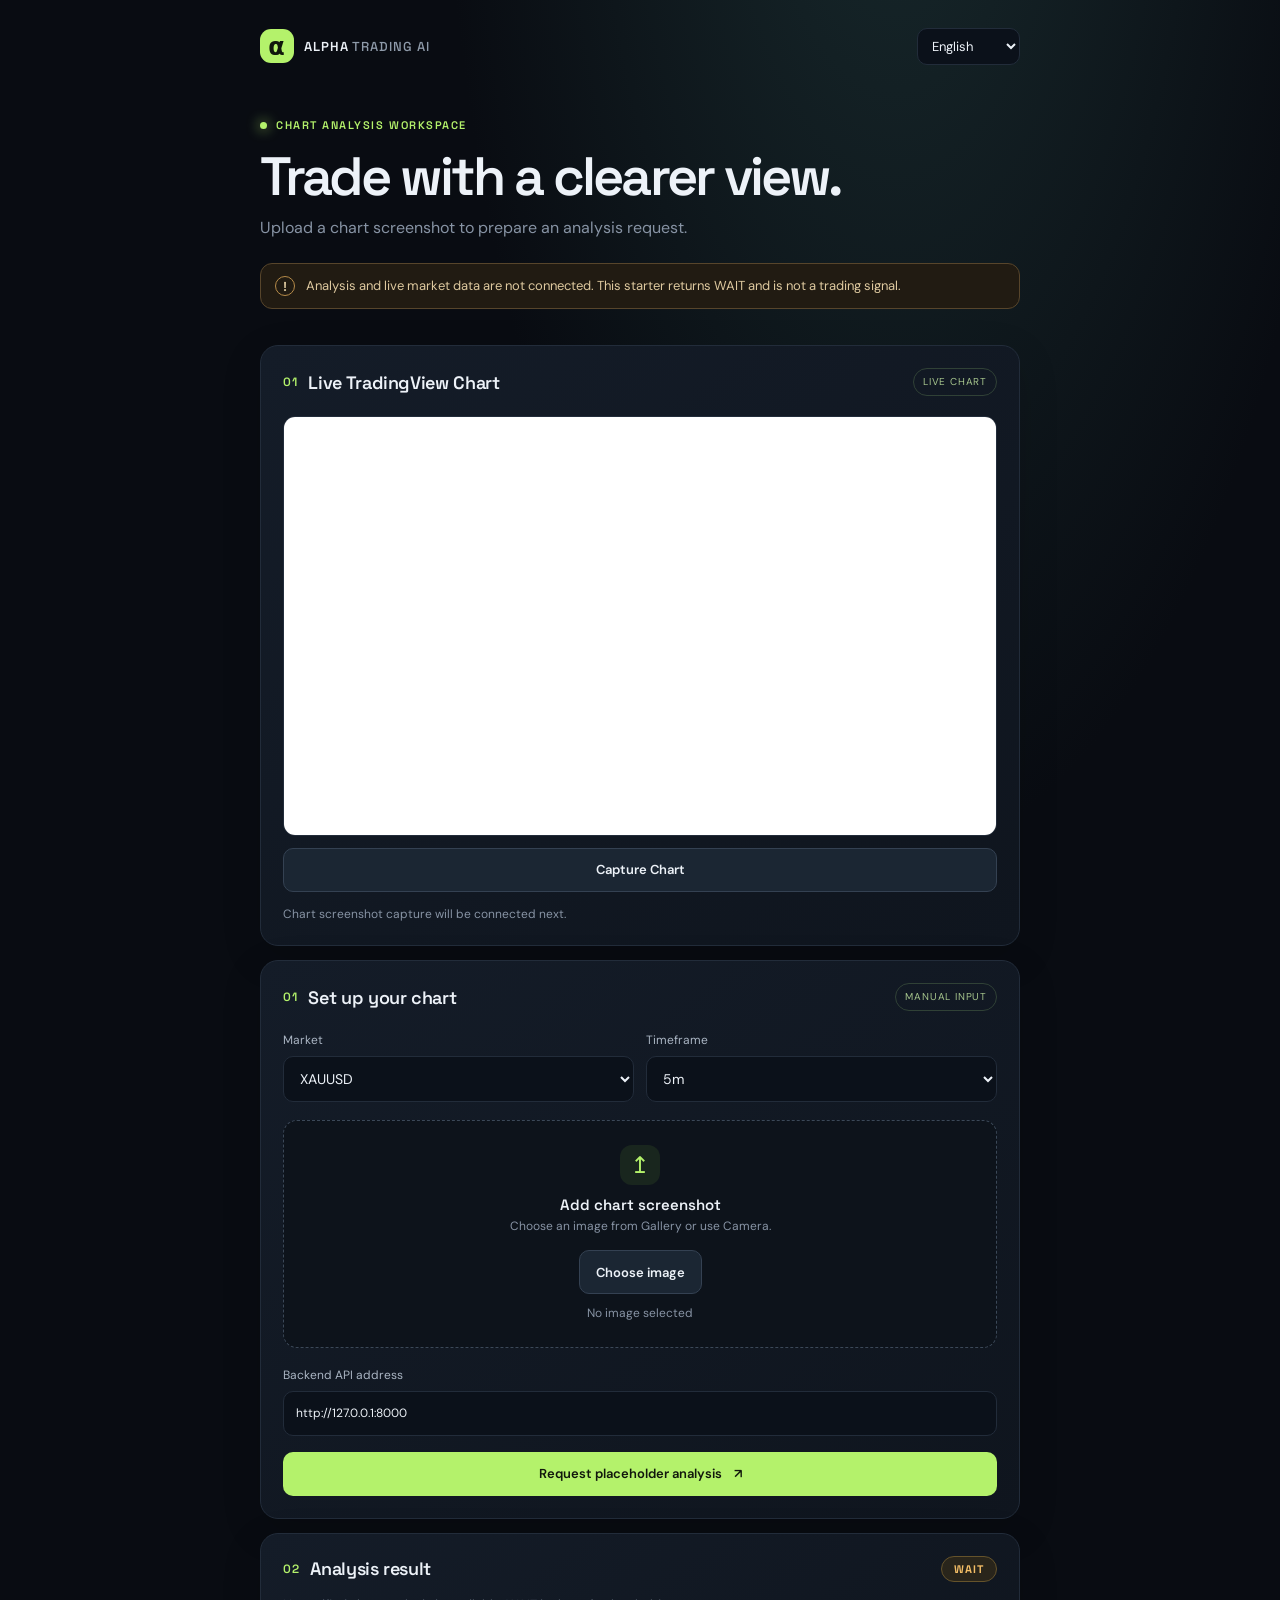
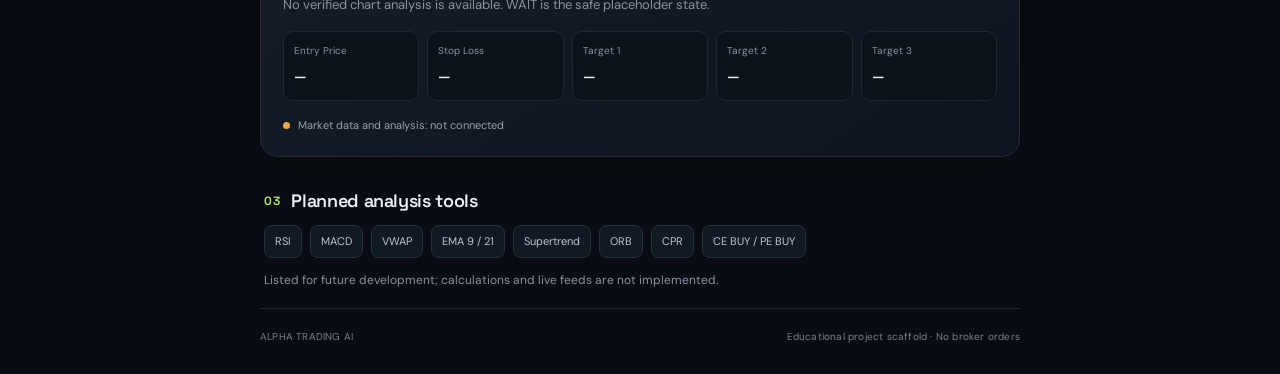
==== android/app/src/main/assets/index.html @ e49ac1ae "Add Android chart screenshot capture" ====
<!doctype html>
<html lang="en">
<head>
  <meta charset="utf-8">
  <meta name="viewport" content="width=device-width, initial-scale=1, viewport-fit=cover">
  <meta name="theme-color" content="#090c12">
  <meta name="description" content="ALPHA TRADING AI chart analysis starter interface">
  <title>ALPHA TRADING AI</title>
  <link rel="stylesheet" href="styles.css">
</head>
<body>
  <main class="shell">
    <header class="topbar">
      <a class="brand" href="#" aria-label="Alpha Trading AI home">
        <span class="brand-mark">α</span>
        <span>ALPHA <b>TRADING AI</b></span>
      </a>
      <label class="language-wrap">
        <span class="sr-only" data-i18n="language">Language</span>
        <select id="language" aria-label="Language">
          <option value="en">English</option>
          <option value="ta">தமிழ்</option>
        </select>
      </label>
    </header>

    <section class="hero">
      <div class="eyebrow">
        <span class="pulse"></span>
        <span data-i18n="workspace">CHART ANALYSIS WORKSPACE</span>
      </div>
      <h1 data-i18n="title">Trade with a clearer view.</h1>
      <p data-i18n="subtitle">Upload a chart screenshot to prepare an analysis request.</p>
      <div class="notice" role="note">
        <span class="notice-icon">!</span>
        <p data-i18n="disclaimer">Analysis and live market data are not connected. This starter returns WAIT and is not a trading signal.</p>
      </div>
    </section>

    <section class="panel" aria-labelledby="live-chart-title">
      <div class="section-heading">
        <div>
          <span class="step">01</span>
          <h2 id="live-chart-title">Live TradingView Chart</h2>
        </div>
        <span class="tag">LIVE CHART</span>
      </div>
      <div class="chart-frame">
        <iframe id="live-chart" title="Live TradingView Chart"
          src="https://www.tradingview.com/widgetembed/?symbol=OANDA%3AXAUUSD&interval=5&timezone=Asia%2FKolkata&theme=dark&style=1&locale=en&hide_top_toolbar=false&allow_symbol_change=false&save_image=false"
          loading="lazy" allowfullscreen></iframe>
      </div>
      <button id="capture-chart" class="button secondary" type="button" data-i18n="captureChart">
        📸 Capture Chart
      </button>
      <p id="capture-message" class="muted">Chart screenshot capture will be connected next.</p>
    </section>

    <section class="panel" aria-labelledby="setup-title">
      <div class="section-heading">
        <div>
          <span class="step">01</span>
          <h2 id="setup-title" data-i18n="setup">Set up your chart</h2>
        </div>
        <span class="tag" data-i18n="manual">MANUAL INPUT</span>
      </div>
      <div class="fields">
        <label class="field">
          <span data-i18n="market">Market</span>
          <select id="market">
            <option>XAUUSD</option>
            <option>EURUSD</option>
            <option>GBPUSD</option>
            <option>NIFTY</option>
            <option>BANKNIFTY</option>
            <option>SENSEX</option>
          </select>
        </label>
        <label class="field">
          <span data-i18n="timeframe">Timeframe</span>
          <select id="timeframe">
            <option>5m</option>
            <option>15m</option>
            <option>30m</option>
            <option>1h</option>
          </select>
        </label>
      </div>

      <div class="upload-area">
        <input id="chart-file" type="file" accept="image/png,image/jpeg,image/gif,image/webp" capture="environment" hidden>
        <div class="upload-icon" aria-hidden="true">↥</div>
        <h3 data-i18n="uploadTitle">Add chart screenshot</h3>
        <p data-i18n="uploadDesc">Choose an image from Gallery or use Camera.</p>
        <button id="choose-file" class="button secondary" type="button" data-i18n="chooseImage">Choose image</button>
        <p id="file-name" class="file-name" aria-live="polite" data-i18n="noImage">No image selected</p>
      </div>

      <label class="field api-field">
        <span data-i18n="apiAddress">Backend API address</span>
        <input id="api-url" type="url" value="http://127.0.0.1:8000" autocomplete="url" spellcheck="false">
      </label>
      <button id="analyze" class="button primary" type="button">
        <span data-i18n="analyze">Request placeholder analysis</span>
        <span aria-hidden="true">↗</span>
      </button>
      <p id="request-message" class="request-message" role="status" aria-live="polite"></p>
    </section>

    <section class="panel" aria-labelledby="result-title">
      <div class="section-heading">
        <div>
          <span class="step">02</span>
          <h2 id="result-title" data-i18n="result">Analysis result</h2>
        </div>
        <span id="signal" class="signal">WAIT</span>
      </div>
      <p id="result-note" class="result-note" data-i18n="waitNote">No verified chart analysis is available. WAIT is the safe placeholder state.</p>
      <div class="levels">
        <div><span data-i18n="entry">Entry Price</span><strong id="entry">—</strong></div>
        <div><span data-i18n="stop">Stop Loss</span><strong id="stop">—</strong></div>
        <div><span data-i18n="target1">Target 1</span><strong id="target1">—</strong></div>
        <div><span data-i18n="target2">Target 2</span><strong id="target2">—</strong></div>
        <div><span data-i18n="target3">Target 3</span><strong id="target3">—</strong></div>
      </div>
      <div class="connection-state">
        <span class="state-dot"></span>
        <span data-i18n="notConnected">Market data and analysis: not connected</span>
      </div>
    </section>

    <section class="features">
      <div class="section-heading">
        <div>
          <span class="step">03</span>
          <h2 data-i18n="planned">Planned analysis tools</h2>
        </div>
      </div>
      <div class="feature-list">
        <span>RSI</span>
        <span>MACD</span>
        <span>VWAP</span>
        <span>EMA 9 / 21</span>
        <span>Supertrend</span>
        <span>ORB</span>
        <span>CPR</span>
        <span data-i18n="options">CE BUY / PE BUY</span>
      </div>
      <p class="muted" data-i18n="plannedNote">Listed for future development; calculations and live feeds are not implemented.</p>
    </section>

    <footer>
      <span>ALPHA TRADING AI</span>
      <span data-i18n="footer">Educational project scaffold · No broker orders</span>
    </footer>
  </main>
  <script src="app.js"></script>
</body>
</html>
---- android/app/src/main/assets/styles.css ----
@import url('https://fonts.googleapis.com/css2?family=DM+Sans:wght@400;500;600;700&family=Space+Grotesk:wght@400;500;600;700&display=swap');

:root {
  color-scheme: dark;
  --bg: #090c12;
  --line: #222c3a;
  --text: #edf2f8;
  --muted: #8793a4;
  --accent: #b4f26b;
  --warning: #f2bd66;
  --font: 'DM Sans', system-ui, sans-serif;
  --display: 'Space Grotesk', var(--font);
}

* { box-sizing: border-box; }
body { min-height: 100vh; margin: 0; color: var(--text); background: radial-gradient(ellipse at 70% -15%, #182a2d 0, transparent 36%), var(--bg); font: 15px/1.55 var(--font); }
.shell { width: min(100% - 32px, 760px); margin: 0 auto; padding: 22px 0 30px; }
.topbar { height: 48px; display: flex; align-items: center; justify-content: space-between; }
.brand { display: flex; gap: 10px; align-items: center; color: var(--text); text-decoration: none; font: 600 13px var(--display); letter-spacing: .07em; }
.brand b { color: #8f9baa; font-weight: 500; }
.brand-mark { display: grid; place-items: center; width: 34px; height: 34px; border-radius: 11px; background: var(--accent); color: #10170c; font: 700 24px var(--display); }
select, input { width: 100%; padding: 12px; color: var(--text); background: #0b111a; border: 1px solid var(--line); border-radius: 10px; font: inherit; outline: none; }
select:focus, input:focus, button:focus-visible { border-color: var(--accent); outline: 2px solid #b4f26b44; outline-offset: 2px; }
.language-wrap select { width: auto; padding: 8px 30px 8px 10px; font-size: 13px; }
.hero { padding: 48px 0 22px; }
.eyebrow { display: flex; align-items: center; gap: 9px; color: var(--accent); font: 600 11px var(--display); letter-spacing: .14em; }
.pulse { width: 7px; height: 7px; background: var(--accent); border-radius: 50%; box-shadow: 0 0 13px var(--accent); }
h1, h2, h3, p { margin-top: 0; }
h1 { max-width: 620px; margin: 16px 0 10px; font: 600 clamp(34px, 7vw, 54px)/1.08 var(--display); letter-spacing: -.055em; }
.hero > p { margin-bottom: 22px; color: var(--muted); font-size: 16px; }
.notice { display: flex; gap: 11px; align-items: flex-start; padding: 12px 14px; color: #dec99f; background: #211b12; border: 1px solid #57452b; border-radius: 12px; font-size: 13px; }
.notice p { margin: 0; }
.notice-icon { display: grid; flex: 0 0 20px; place-items: center; height: 20px; border: 1px solid #b68b49; border-radius: 50%; font-weight: 700; }
.panel { margin: 14px 0; padding: 22px; background: linear-gradient(145deg, #141c28, #0f151e); border: 1px solid var(--line); border-radius: 18px; box-shadow: 0 12px 40px #0002; }
.section-heading { display: flex; align-items: center; justify-content: space-between; gap: 12px; margin-bottom: 20px; }
.section-heading > div { display: flex; align-items: center; gap: 11px; }
.section-heading h2 { margin: 0; font: 600 18px var(--display); letter-spacing: -.02em; }
.step { color: var(--accent); font: 600 12px var(--display); letter-spacing: .06em; }
.tag { padding: 5px 9px; color: #a6c58d; border: 1px solid #304136; border-radius: 20px; font-size: 10px; letter-spacing: .08em; }
.fields { display: grid; grid-template-columns: 1fr 1fr; gap: 12px; }
.field { display: grid; gap: 7px; color: #aab5c3; font-size: 12px; }
.field select, .field input { font-size: 14px; }
.upload-area { margin: 18px 0; padding: 24px 16px; text-align: center; background: #0d131b; border: 1px dashed #3b4858; border-radius: 14px; }
.upload-icon { display: grid; place-items: center; width: 40px; height: 40px; margin: 0 auto 10px; color: var(--accent); background: #19261e; border-radius: 12px; font-size: 23px; }
.upload-area h3 { margin: 0 0 3px; font: 600 15px var(--display); }
.upload-area > p { margin: 0 0 14px; color: var(--muted); font-size: 12px; }
.button { min-height: 44px; padding: 0 16px; border: 0; border-radius: 10px; font: 600 13px var(--font); cursor: pointer; }
.secondary { color: var(--text); background: #1b2633; border: 1px solid #344152; }
.primary { display: flex; width: 100%; align-items: center; justify-content: center; gap: 12px; margin-top: 16px; color: #11170c; background: var(--accent); }
.primary:disabled { opacity: .65; cursor: wait; }
.file-name { margin: 10px 0 0 !important; overflow-wrap: anywhere; }
.api-field { margin-top: 16px; }
.api-field input { font-size: 12px; }
.request-message { margin: 8px 0 0; color: var(--warning); font-size: 12px; }
.request-message:empty { display: none; }
.signal { padding: 5px 12px; color: var(--warning); background: #29251b; border: 1px solid #65532b; border-radius: 20px; font: 700 11px var(--display); letter-spacing: .1em; }
.result-note { margin: -7px 0 16px; color: var(--muted); font-size: 13px; }
.levels { display: grid; grid-template-columns: repeat(5, 1fr); gap: 8px; }
.levels > div { min-width: 0; padding: 12px 10px; background: #0c121a; border: 1px solid #1e2935; border-radius: 10px; }
.levels span { display: block; margin-bottom: 7px; color: var(--muted); font-size: 10px; line-height: 1.4; }
.levels strong { font: 600 14px var(--display); }
.connection-state { display: flex; align-items: center; gap: 8px; margin-top: 16px; color: #94a0ad; font-size: 11px; }
.state-dot { width: 7px; height: 7px; background: #e8a94b; border-radius: 50%; }
.features { padding: 18px 4px; }
.features .section-heading { margin-bottom: 13px; }
.feature-list { display: flex; flex-wrap: wrap; gap: 8px; }
.feature-list span { padding: 7px 10px; color: #bbc6d2; background: #111923; border: 1px solid #26313e; border-radius: 8px; font-size: 11px; }
.muted { margin: 13px 0 0; color: var(--muted); font-size: 12px; }
footer { display: flex; justify-content: space-between; gap: 10px; padding-top: 20px; color: #758191; border-top: 1px solid #202834; font-size: 10px; letter-spacing: .02em; }
.sr-only { position: absolute; width: 1px; height: 1px; padding: 0; margin: -1px; overflow: hidden; clip: rect(0, 0, 0, 0); white-space: nowrap; border: 0; }

@media (max-width: 560px) {
  .shell { width: min(100% - 24px, 760px); padding-top: 12px; }
  .hero { padding-top: 38px; }
  .panel { padding: 17px; border-radius: 15px; }
  .section-heading h2 { font-size: 16px; }
  .fields { gap: 9px; }
  .levels { grid-template-columns: repeat(2, 1fr); }
  .levels > div:last-child { grid-column: span 2; }
  footer { flex-direction: column; }
  .upload-area { padding: 21px 12px; }
}

@media (prefers-reduced-motion: no-preference) {
  button { transition: filter .15s, transform .15s; }
  button:hover { filter: brightness(1.08); }
  button:active { transform: translateY(1px); }
}

/* Live TradingView chart */
.chart-frame {
  width: 100%;
  height: 420px;
  overflow: hidden;
  border: 1px solid var(--line);
  border-radius: 12px;
  background: #0b111a;
}
.chart-frame iframe {
  width: 100%;
  height: 100%;
  border: 0;
}
#capture-chart {
  width: 100%;
  margin-top: 12px;
}
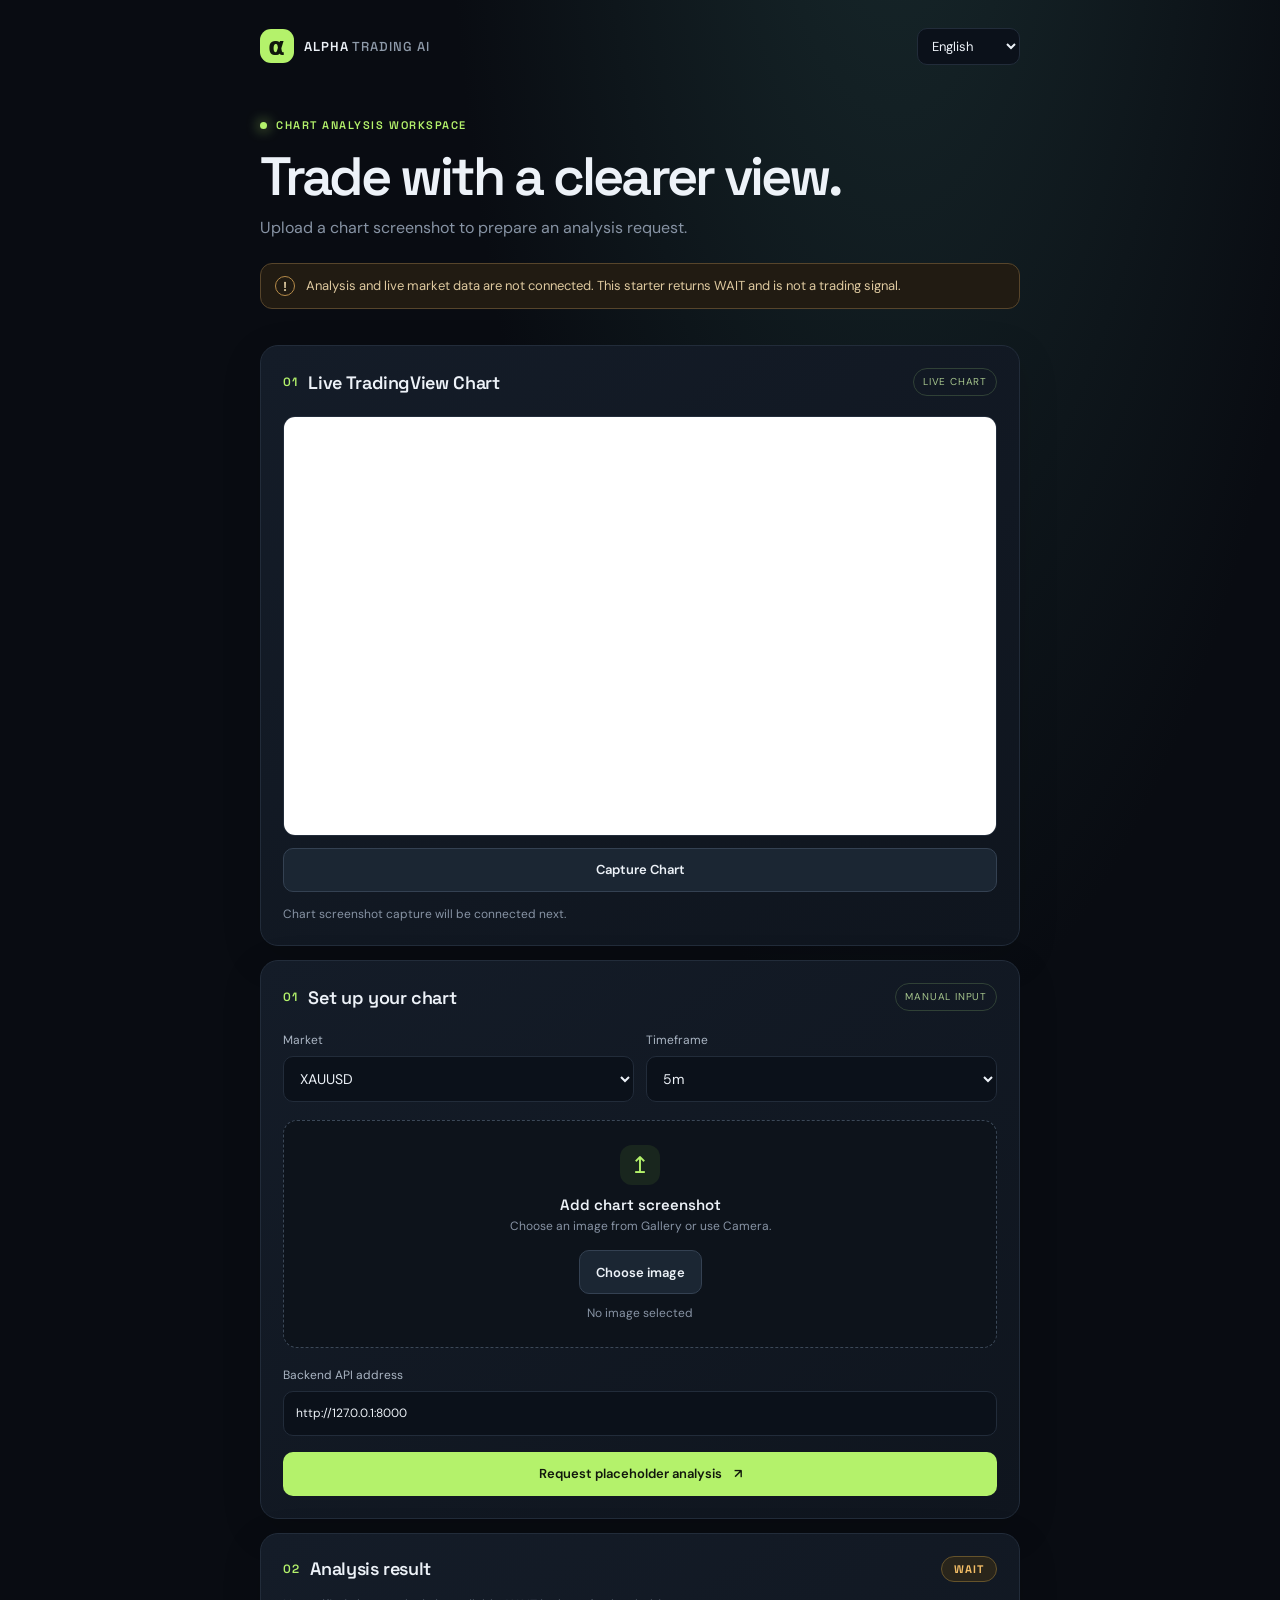
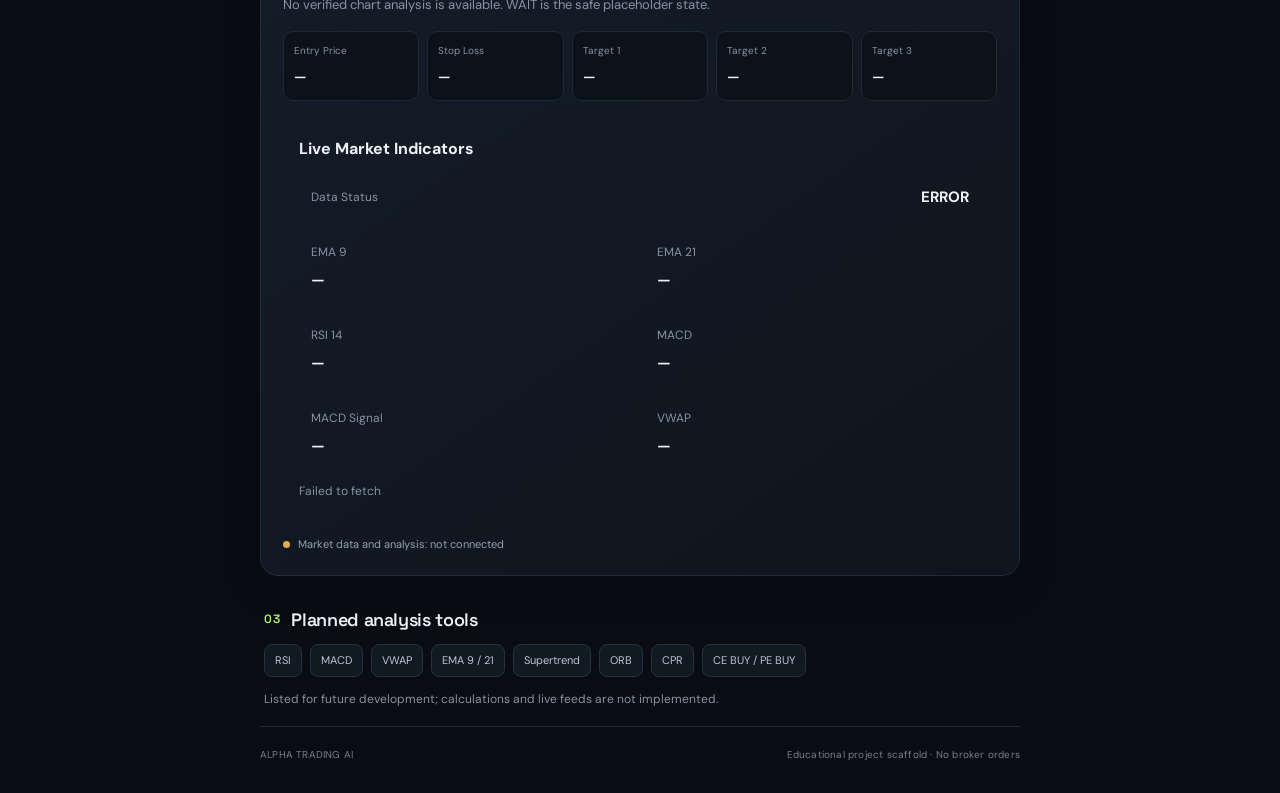
==== commit fc08b4d9: "Sync live indicators to Android assets" ====
--- a/android/app/src/main/assets/index.html
+++ b/android/app/src/main/assets/index.html
@@ -94,6 +94,7 @@
         <p data-i18n="uploadDesc">Choose an image from Gallery or use Camera.</p>
         <button id="choose-file" class="button secondary" type="button" data-i18n="chooseImage">Choose image</button>
         <p id="file-name" class="file-name" aria-live="polite" data-i18n="noImage">No image selected</p>
+        <img id="image-preview" alt="Chart screenshot preview" hidden style="width:100%;max-height:360px;object-fit:contain;margin-top:12px;border-radius:12px;">
       </div>
 
       <label class="field api-field">
@@ -122,6 +123,22 @@
         <div><span data-i18n="target1">Target 1</span><strong id="target1">—</strong></div>
         <div><span data-i18n="target2">Target 2</span><strong id="target2">—</strong></div>
         <div><span data-i18n="target3">Target 3</span><strong id="target3">—</strong></div>
+      </div>
+      <div class="live-indicators" aria-live="polite">
+        <h3>Live Market Indicators</h3>
+        <div class="indicator-status">
+          <span>Data Status</span>
+          <strong id="market-status">NOT CHECKED</strong>
+        </div>
+        <div class="indicator-grid">
+          <div><span>EMA 9</span><strong id="ema9">—</strong></div>
+          <div><span>EMA 21</span><strong id="ema21">—</strong></div>
+          <div><span>RSI 14</span><strong id="rsi14">—</strong></div>
+          <div><span>MACD</span><strong id="macd">—</strong></div>
+          <div><span>MACD Signal</span><strong id="macd-signal">—</strong></div>
+          <div><span>VWAP</span><strong id="vwap">—</strong></div>
+        </div>
+        <p id="market-data-note" class="muted">Waiting for market data...</p>
       </div>
       <div class="connection-state">
         <span class="state-dot"></span>
--- a/android/app/src/main/assets/styles.css
+++ b/android/app/src/main/assets/styles.css
@@ -105,3 +105,59 @@
   width: 100%;
   margin-top: 12px;
 }
+
+.live-indicators {
+  margin: 20px 0;
+  padding: 16px;
+  border: 1px solid var(--border);
+  border-radius: 14px;
+  background: var(--panel);
+}
+
+.live-indicators h3 {
+  margin: 0 0 14px;
+  font-size: 16px;
+}
+
+.indicator-status {
+  display: flex;
+  justify-content: space-between;
+  align-items: center;
+  padding: 10px 12px;
+  margin-bottom: 12px;
+  border-radius: 9px;
+  background: var(--surface);
+}
+
+.indicator-grid {
+  display: grid;
+  grid-template-columns: repeat(2, minmax(0, 1fr));
+  gap: 10px;
+}
+
+.indicator-grid > div {
+  display: flex;
+  flex-direction: column;
+  gap: 7px;
+  padding: 12px;
+  border-radius: 9px;
+  background: var(--surface);
+}
+
+.indicator-grid span,
+.indicator-status span {
+  color: var(--muted);
+  font-size: 12px;
+}
+
+.indicator-grid strong,
+.indicator-status strong {
+  font-size: 15px;
+  overflow-wrap: anywhere;
+}
+
+#market-data-note {
+  margin: 12px 0 0;
+  font-size: 12px;
+  line-height: 1.5;
+}
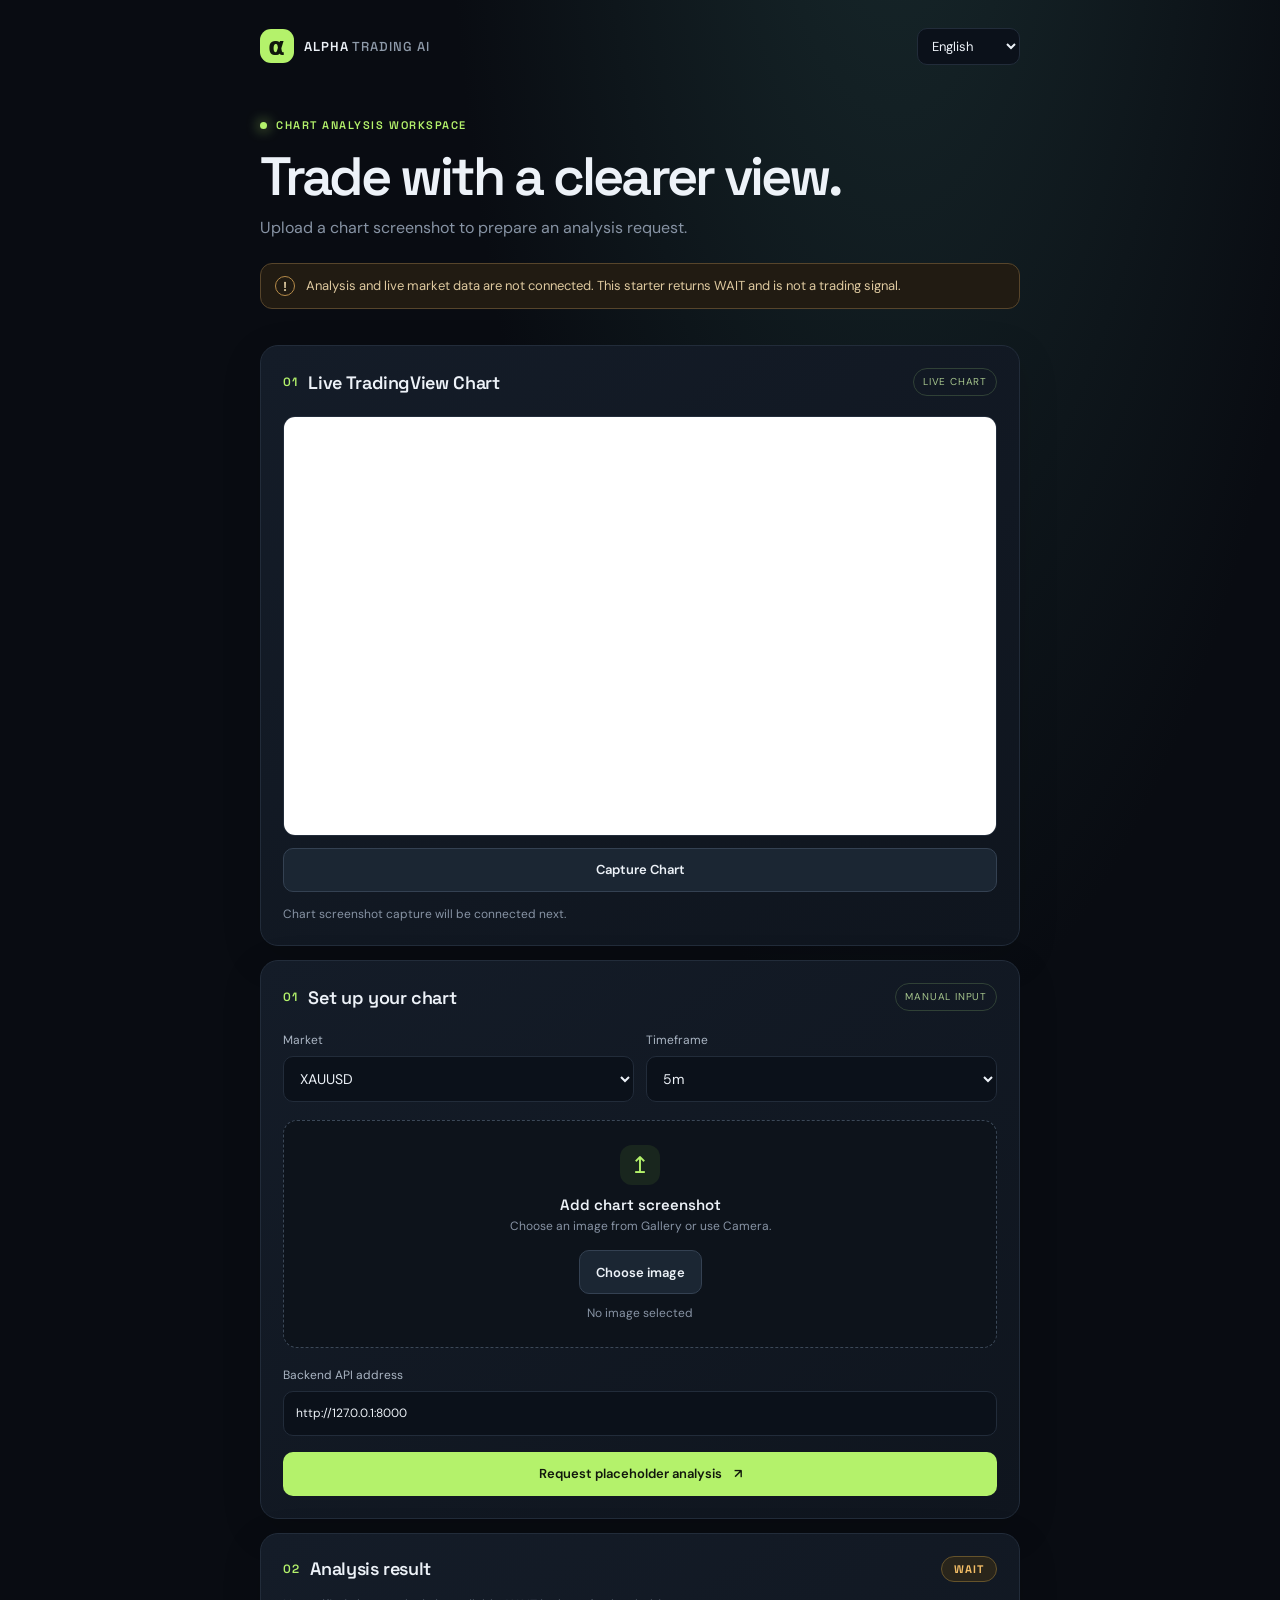
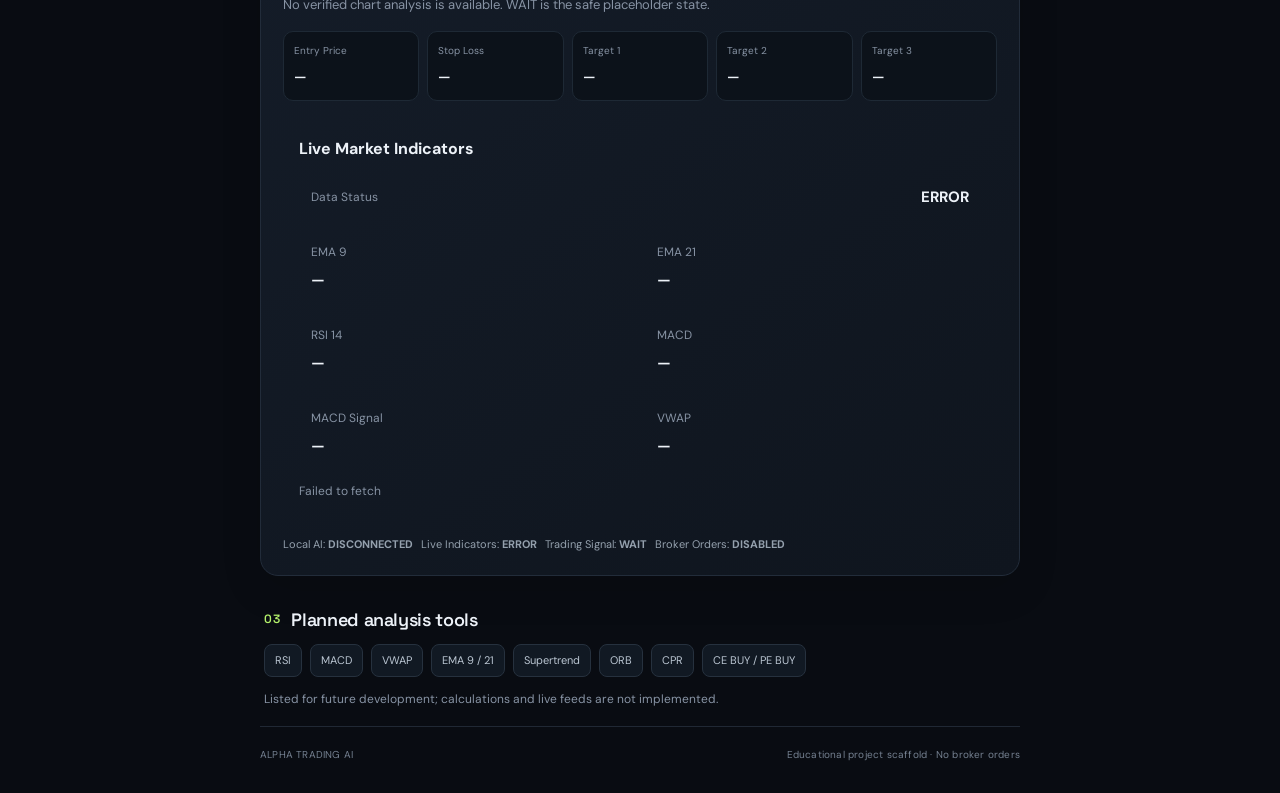
==== commit 96f37005: "Add live connection status panel" ====
--- a/android/app/src/main/assets/index.html
+++ b/android/app/src/main/assets/index.html
@@ -141,8 +141,10 @@
         <p id="market-data-note" class="muted">Waiting for market data...</p>
       </div>
       <div class="connection-state">
-        <span class="state-dot"></span>
-        <span data-i18n="notConnected">Market data and analysis: not connected</span>
+        <div>Local AI: <strong id="local-ai-status">CHECKING</strong></div>
+        <div>Live Indicators: <strong id="live-ai-status">NOT CHECKED</strong></div>
+        <div>Trading Signal: <strong id="signal-status">WAIT</strong></div>
+        <div>Broker Orders: <strong id="broker-status">DISABLED</strong></div>
       </div>
     </section>
 
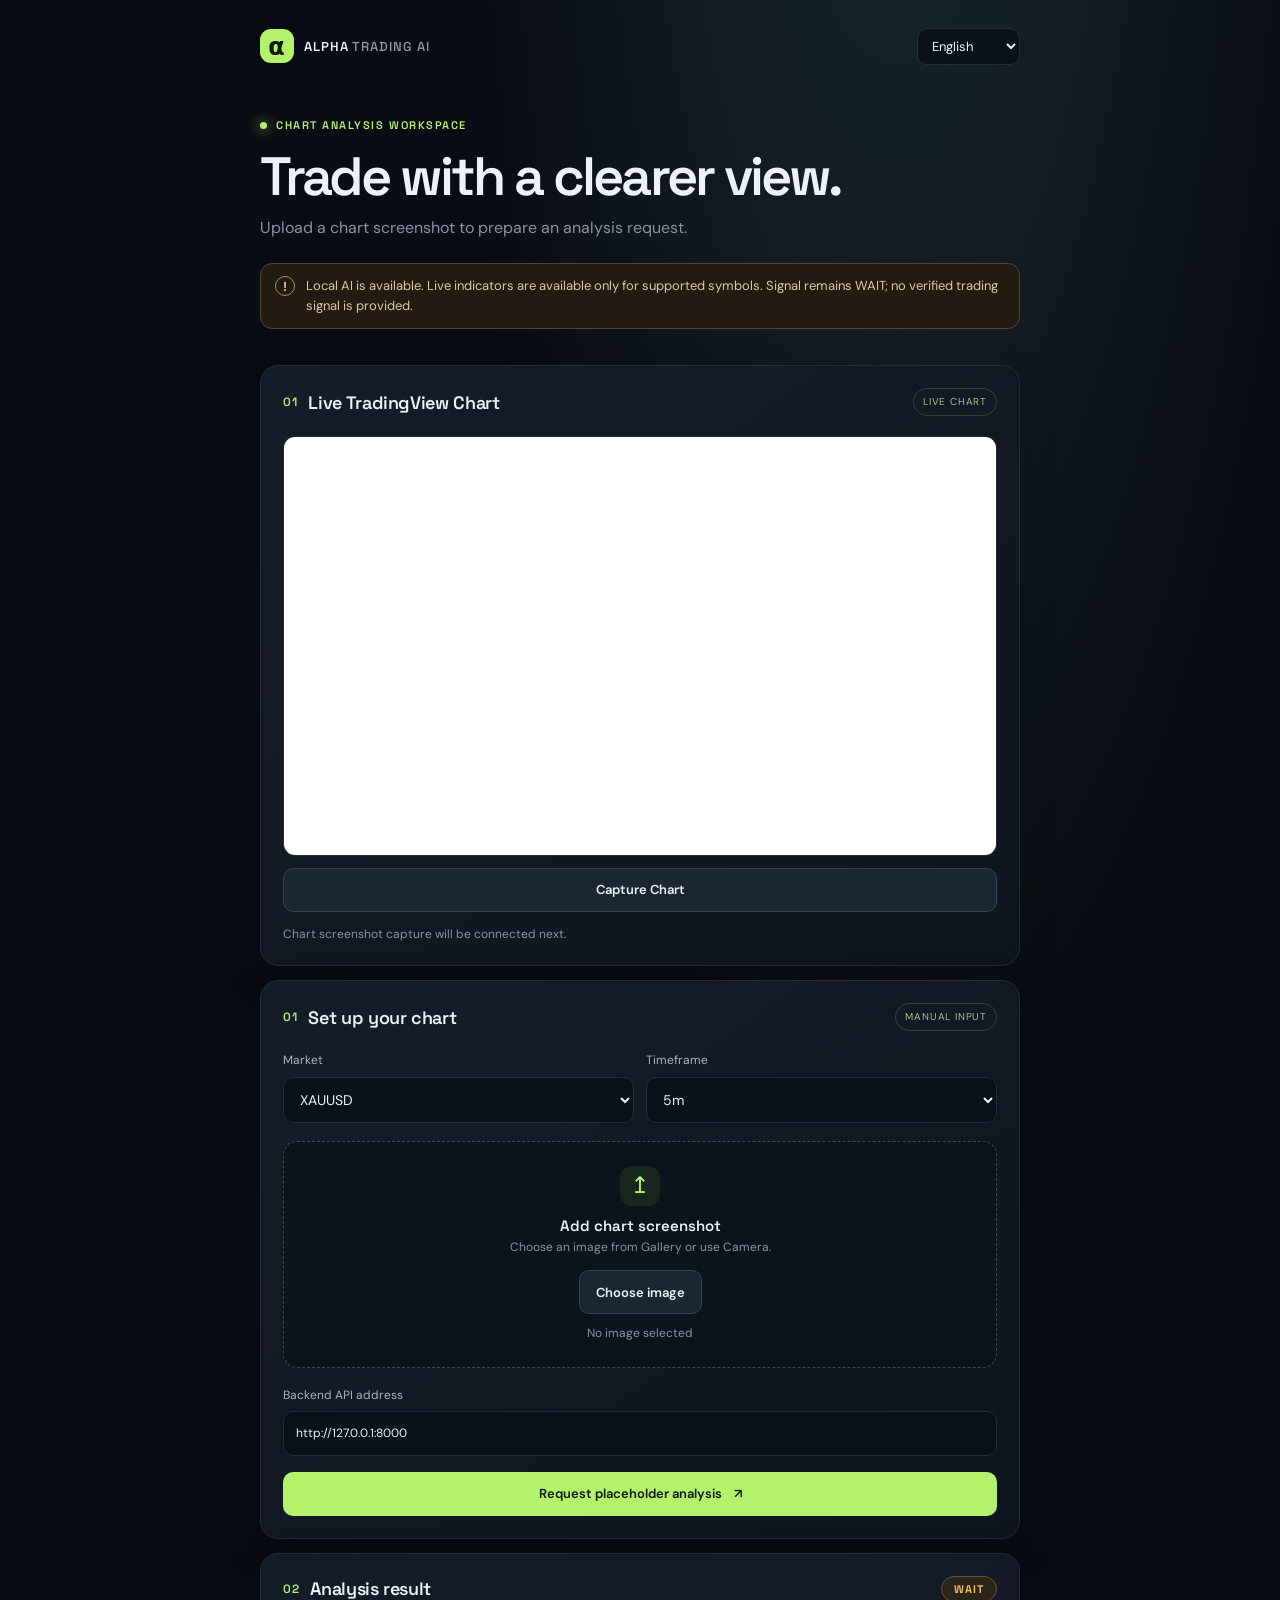
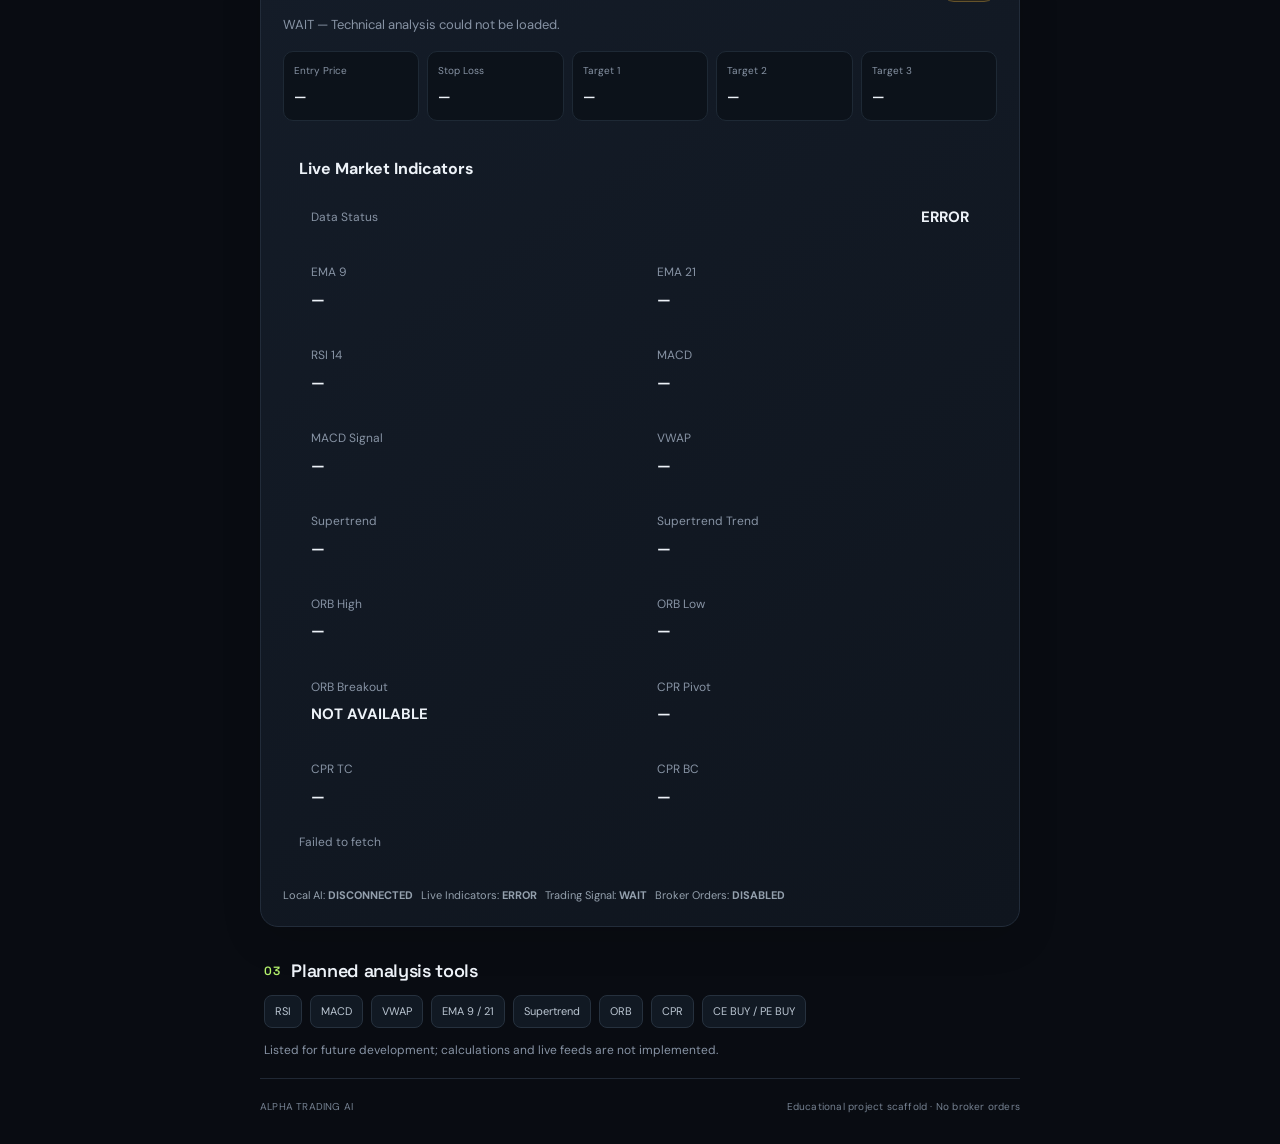
==== commit 04a91c07: "Focus UI on Forex and Gold and add Supertrend" ====
--- a/android/app/src/main/assets/index.html
+++ b/android/app/src/main/assets/index.html
@@ -71,9 +71,6 @@
             <option>XAUUSD</option>
             <option>EURUSD</option>
             <option>GBPUSD</option>
-            <option>NIFTY</option>
-            <option>BANKNIFTY</option>
-            <option>SENSEX</option>
           </select>
         </label>
         <label class="field">
@@ -137,6 +134,14 @@
           <div><span>MACD</span><strong id="macd">—</strong></div>
           <div><span>MACD Signal</span><strong id="macd-signal">—</strong></div>
           <div><span>VWAP</span><strong id="vwap">—</strong></div>
+          <div><span>Supertrend</span><strong id="supertrend">—</strong></div>
+          <div><span>Supertrend Trend</span><strong id="supertrend-trend">—</strong></div>
+          <div><span>ORB High</span><strong id="orb-high">—</strong></div>
+          <div><span>ORB Low</span><strong id="orb-low">—</strong></div>
+          <div><span>ORB Breakout</span><strong id="orb-breakout">NOT AVAILABLE</strong></div>
+          <div><span>CPR Pivot</span><strong id="cpr-pivot">—</strong></div>
+          <div><span>CPR TC</span><strong id="cpr-tc">—</strong></div>
+          <div><span>CPR BC</span><strong id="cpr-bc">—</strong></div>
         </div>
         <p id="market-data-note" class="muted">Waiting for market data...</p>
       </div>
@@ -165,7 +170,7 @@
         <span>CPR</span>
         <span data-i18n="options">CE BUY / PE BUY</span>
       </div>
-      <p class="muted" data-i18n="plannedNote">Listed for future development; calculations and live feeds are not implemented.</p>
+      <p class="muted" data-i18n="plannedNote">Supertrend calculation is available. ORB and CPR require verified Indian market data.</p>
     </section>
 
     <footer>
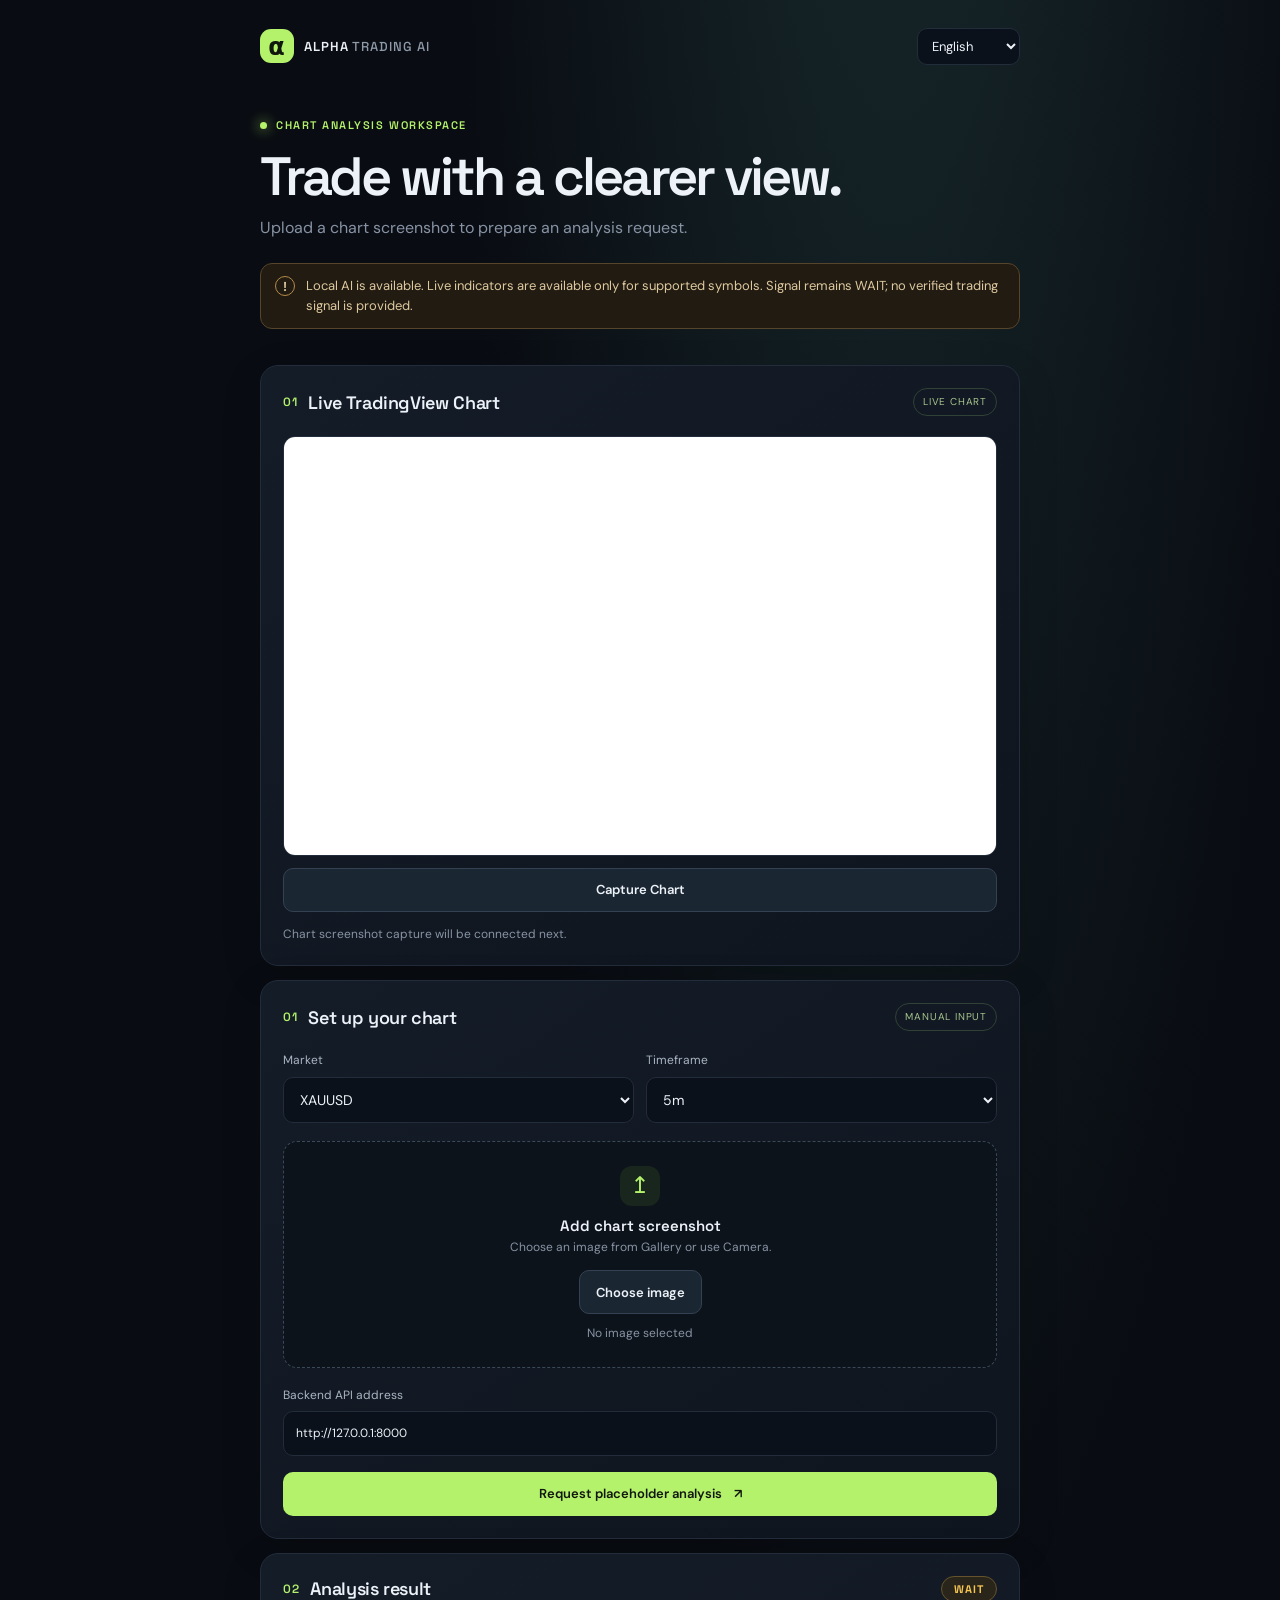
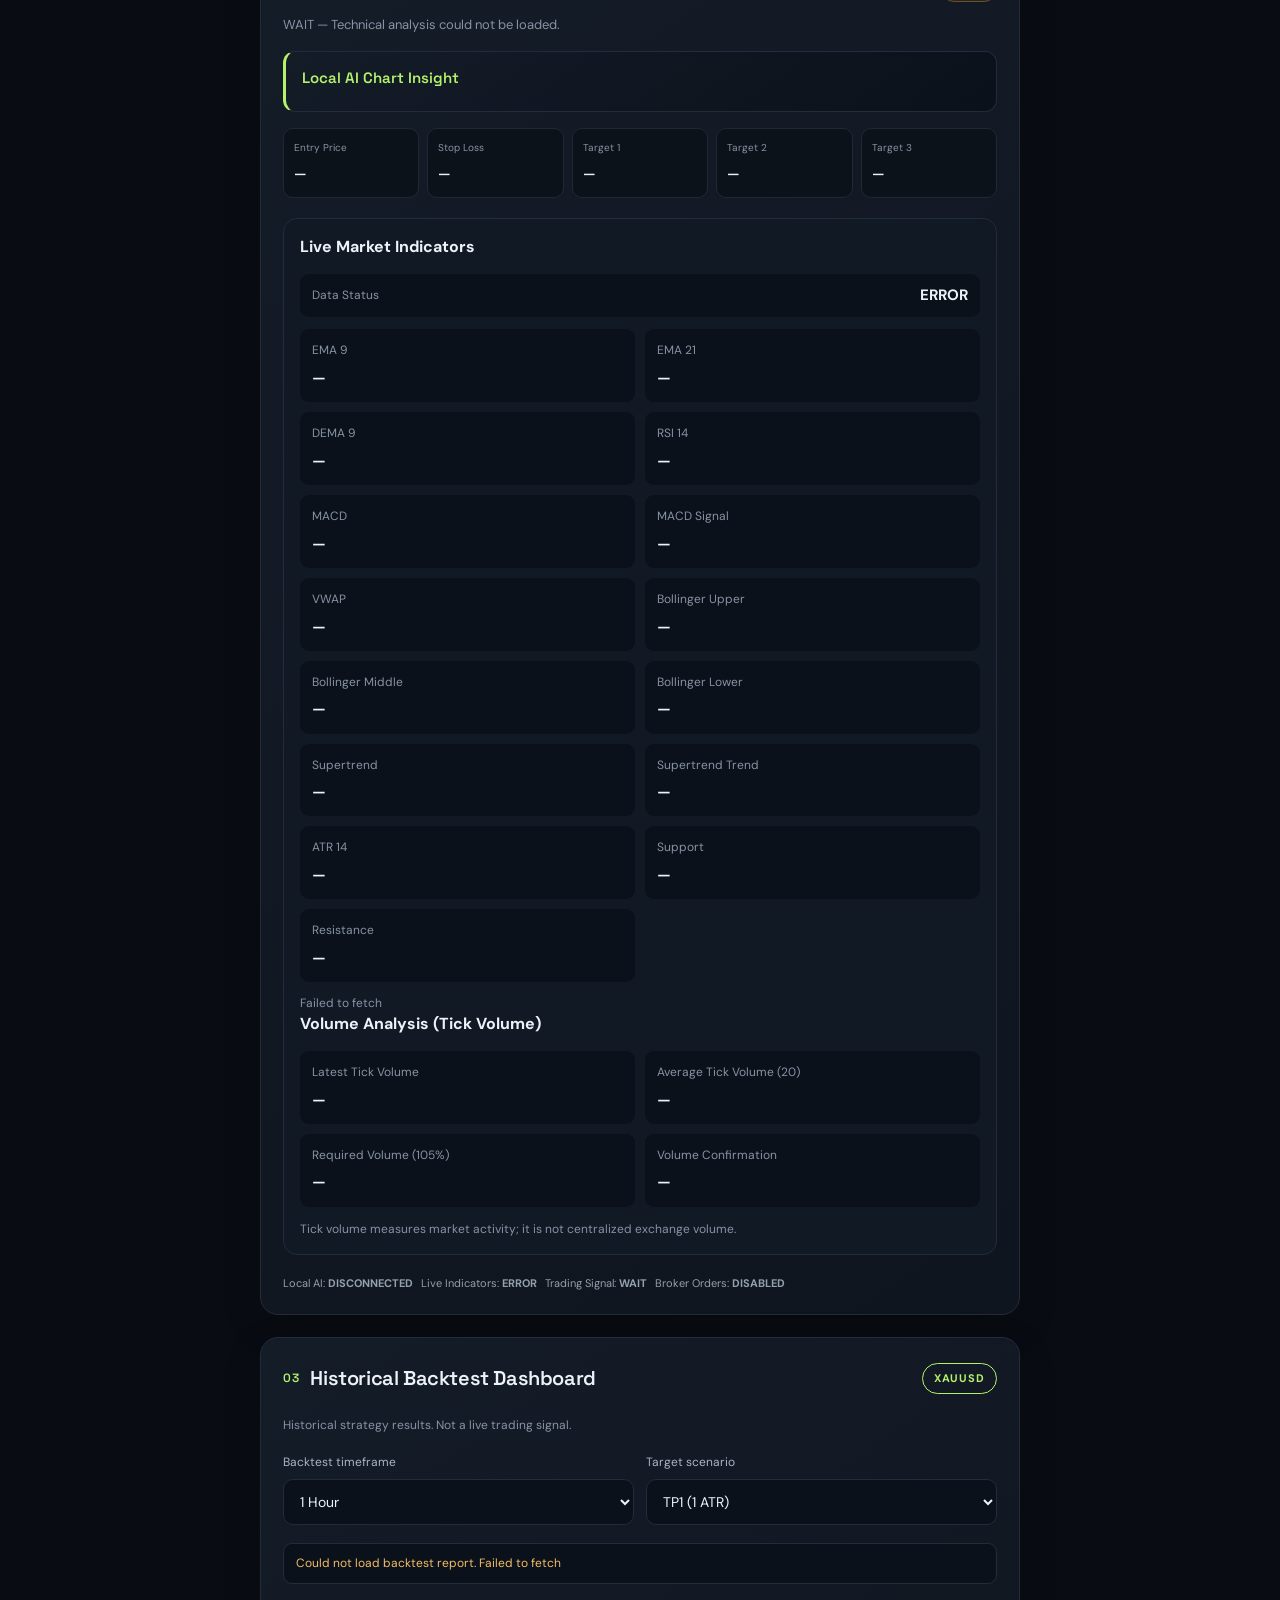
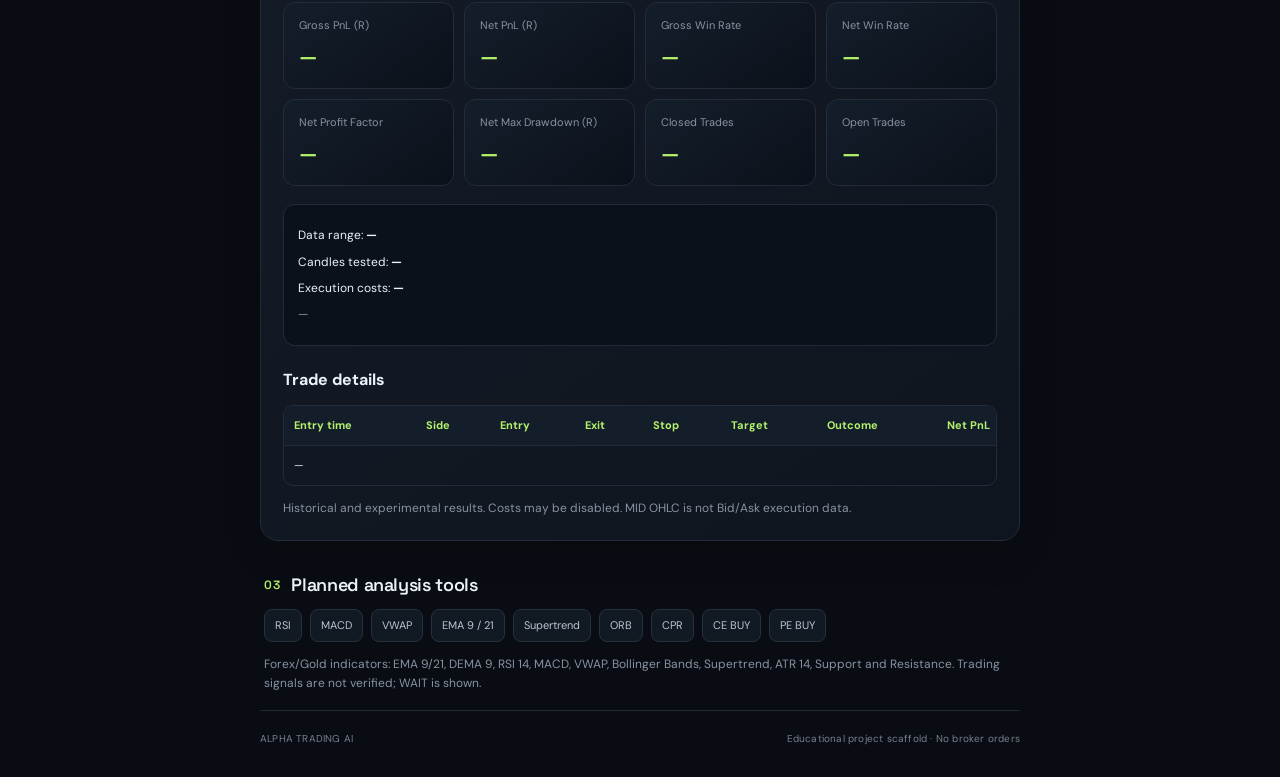
==== commit bcfc020e: "Add backtest dashboard to Android app" ====
--- a/android/app/src/main/assets/index.html
+++ b/android/app/src/main/assets/index.html
@@ -114,6 +114,10 @@
         <span id="signal" class="signal">WAIT</span>
       </div>
       <p id="result-note" class="result-note" data-i18n="waitNote">No verified chart analysis is available. WAIT is the safe placeholder state.</p>
+      <div class="vision-insight" aria-live="polite">
+        <h3>Local AI Chart Insight</h3>
+        <p id="vision-insight" hidden></p>
+      </div>
       <div class="levels">
         <div><span data-i18n="entry">Entry Price</span><strong id="entry">—</strong></div>
         <div><span data-i18n="stop">Stop Loss</span><strong id="stop">—</strong></div>
@@ -129,21 +133,32 @@
         </div>
         <div class="indicator-grid">
           <div><span>EMA 9</span><strong id="ema9">—</strong></div>
-          <div><span>EMA 21</span><strong id="ema21">—</strong></div>
-          <div><span>RSI 14</span><strong id="rsi14">—</strong></div>
-          <div><span>MACD</span><strong id="macd">—</strong></div>
-          <div><span>MACD Signal</span><strong id="macd-signal">—</strong></div>
-          <div><span>VWAP</span><strong id="vwap">—</strong></div>
-          <div><span>Supertrend</span><strong id="supertrend">—</strong></div>
-          <div><span>Supertrend Trend</span><strong id="supertrend-trend">—</strong></div>
-          <div><span>ORB High</span><strong id="orb-high">—</strong></div>
-          <div><span>ORB Low</span><strong id="orb-low">—</strong></div>
-          <div><span>ORB Breakout</span><strong id="orb-breakout">NOT AVAILABLE</strong></div>
-          <div><span>CPR Pivot</span><strong id="cpr-pivot">—</strong></div>
-          <div><span>CPR TC</span><strong id="cpr-tc">—</strong></div>
-          <div><span>CPR BC</span><strong id="cpr-bc">—</strong></div>
-        </div>
+<div><span>EMA 21</span><strong id="ema21">—</strong></div>
+<div><span>DEMA 9</span><strong id="dema9">—</strong></div>
+<div><span>RSI 14</span><strong id="rsi14">—</strong></div>
+<div><span>MACD</span><strong id="macd">—</strong></div>
+<div><span>MACD Signal</span><strong id="macd-signal">—</strong></div>
+<div><span>VWAP</span><strong id="vwap">—</strong></div>
+<div><span>Bollinger Upper</span><strong id="bb-upper">—</strong></div>
+<div><span>Bollinger Middle</span><strong id="bb-middle">—</strong></div>
+<div><span>Bollinger Lower</span><strong id="bb-lower">—</strong></div>
+<div><span>Supertrend</span><strong id="supertrend">—</strong></div>
+<div><span>Supertrend Trend</span><strong id="supertrend-trend">—</strong></div>
+<div><span>ATR 14</span><strong id="atr14">—</strong></div>
+<div><span>Support</span><strong id="support">—</strong></div>
+<div><span>Resistance</span><strong id="resistance">—</strong></div>
+</div>
         <p id="market-data-note" class="muted">Waiting for market data...</p>
+        <div class="volume-analysis">
+          <h3>Volume Analysis (Tick Volume)</h3>
+          <div class="indicator-grid">
+            <div><span>Latest Tick Volume</span><strong id="latest-tick-volume">—</strong></div>
+            <div><span>Average Tick Volume (20)</span><strong id="average-tick-volume">—</strong></div>
+            <div><span>Required Volume (105%)</span><strong id="required-tick-volume">—</strong></div>
+            <div><span>Volume Confirmation</span><strong id="volume-confirmation">—</strong></div>
+          </div>
+          <p class="muted">Tick volume measures market activity; it is not centralized exchange volume.</p>
+        </div>
       </div>
       <div class="connection-state">
         <div>Local AI: <strong id="local-ai-status">CHECKING</strong></div>
@@ -151,6 +166,80 @@
         <div>Trading Signal: <strong id="signal-status">WAIT</strong></div>
         <div>Broker Orders: <strong id="broker-status">DISABLED</strong></div>
       </div>
+    </section>
+
+
+    <section class="panel backtest-panel" id="backtest-panel" aria-labelledby="backtest-title">
+      <div class="section-heading">
+        <div>
+          <span class="step">03</span>
+          <h2 id="backtest-title" data-i18n="backtestTitle">Historical Backtest Dashboard</h2>
+        </div>
+        <span class="tag">XAUUSD</span>
+      </div>
+
+      <p class="muted" data-i18n="backtestIntro">Historical strategy results. Not a live trading signal.</p>
+
+      <div class="fields">
+        <label class="field">
+          <span data-i18n="backtestTimeframe">Backtest timeframe</span>
+          <select id="backtest-interval">
+            <option value="1h">1 Hour</option>
+            <option value="4h">4 Hours</option>
+            <option value="1d">1 Day</option>
+          </select>
+        </label>
+        <label class="field">
+          <span data-i18n="backtestTarget">Target scenario</span>
+          <select id="backtest-target">
+            <option value="target1">TP1 (1 ATR)</option>
+            <option value="target2">TP2 (2 ATR)</option>
+            <option value="target3">TP3 (3 ATR)</option>
+          </select>
+        </label>
+      </div>
+
+      <p id="backtest-status" class="request-message" role="status" aria-live="polite">Loading backtest report...</p>
+
+      <div class="backtest-grid">
+        <div><span data-i18n="grossPnl">Gross PnL (R)</span><strong id="bt-gross-pnl">—</strong></div>
+        <div><span data-i18n="netPnl">Net PnL (R)</span><strong id="bt-net-pnl">—</strong></div>
+        <div><span data-i18n="grossWinRate">Gross Win Rate</span><strong id="bt-gross-win-rate">—</strong></div>
+        <div><span data-i18n="netWinRate">Net Win Rate</span><strong id="bt-net-win-rate">—</strong></div>
+        <div><span data-i18n="netProfitFactor">Net Profit Factor</span><strong id="bt-profit-factor">—</strong></div>
+        <div><span data-i18n="netDrawdown">Net Max Drawdown (R)</span><strong id="bt-drawdown">—</strong></div>
+        <div><span data-i18n="closedTrades">Closed Trades</span><strong id="bt-closed-trades">—</strong></div>
+        <div><span data-i18n="openTrades">Open Trades</span><strong id="bt-open-trades">—</strong></div>
+      </div>
+
+      <div class="backtest-meta">
+        <p><span data-i18n="dataRange">Data range</span>: <strong id="bt-data-range">—</strong></p>
+        <p><span data-i18n="candlesTested">Candles tested</span>: <strong id="bt-candles">—</strong></p>
+        <p><span data-i18n="costStatus">Execution costs</span>: <strong id="bt-cost-status">—</strong></p>
+        <p id="bt-cost-details" class="muted">—</p>
+      </div>
+
+      <h3 class="backtest-trades-title" data-i18n="tradeDetails">Trade details</h3>
+      <div class="backtest-table-wrap">
+        <table class="backtest-table">
+          <thead>
+            <tr>
+              <th data-i18n="tradeTime">Entry time</th>
+              <th data-i18n="tradeSide">Side</th>
+              <th data-i18n="tradeEntry">Entry</th>
+              <th data-i18n="tradeExit">Exit</th>
+              <th data-i18n="tradeStop">Stop</th>
+              <th data-i18n="tradeTarget">Target</th>
+              <th data-i18n="tradeOutcome">Outcome</th>
+              <th data-i18n="tradeNetPnl">Net PnL</th>
+            </tr>
+          </thead>
+          <tbody id="backtest-trades-body">
+            <tr><td colspan="8">—</td></tr>
+          </tbody>
+        </table>
+      </div>
+      <p class="muted" data-i18n="backtestDisclaimer">Backtest results are historical and experimental. Costs may be disabled. MID OHLC is not Bid/Ask execution data.</p>
     </section>
 
     <section class="features">
@@ -168,9 +257,10 @@
         <span>Supertrend</span>
         <span>ORB</span>
         <span>CPR</span>
-        <span data-i18n="options">CE BUY / PE BUY</span>
-      </div>
-      <p class="muted" data-i18n="plannedNote">Supertrend calculation is available. ORB and CPR require verified Indian market data.</p>
+        <span>CE BUY</span>
+        <span>PE BUY</span>
+      </div>
+      <p class="muted" data-i18n="plannedNote">Forex/Gold technical indicators are informational only. No verified trading signal is provided.</p>
     </section>
 
     <footer>
--- a/android/app/src/main/assets/styles.css
+++ b/android/app/src/main/assets/styles.css
@@ -4,6 +4,9 @@
   color-scheme: dark;
   --bg: #090c12;
   --line: #222c3a;
+  --border: #222c3a;
+  --panel: #111925;
+  --surface: #0b111a;
   --text: #edf2f8;
   --muted: #8793a4;
   --accent: #b4f26b;
@@ -161,3 +164,194 @@
   font-size: 12px;
   line-height: 1.5;
 }
+
+
+.vision-insight {
+  margin: 16px 0;
+  padding: 16px;
+  border: 1px solid var(--line);
+  border-left: 3px solid var(--accent);
+  border-radius: 12px;
+  background: linear-gradient(145deg, #141c28, #0b111a);
+}
+
+.vision-insight h3 {
+  margin: 0 0 8px;
+  color: var(--accent);
+  font: 600 15px var(--display);
+}
+
+.vision-insight p {
+  margin: 0;
+  color: var(--text);
+  font-size: 13px;
+  line-height: 1.65;
+  overflow-wrap: anywhere;
+}
+
+.vision-insight p[hidden] {
+  display: none;
+}
+
+.signal[data-status="BUY"] {
+  color: #39d98a;
+  background: #102d22;
+  border-color: #247a50;
+}
+.signal[data-status="SELL"] {
+  color: #ff6b6b;
+  background: #351a20;
+  border-color: #963b48;
+}
+.signal[data-status="WAIT"] {
+  color: #f5c451;
+  background: #29251b;
+  border-color: #65532b;
+}
+
+/* Historical Backtest Dashboard */
+.backtest-panel {
+  margin-top: 22px;
+  overflow: hidden;
+}
+
+.backtest-panel .section-heading {
+  display: flex;
+  align-items: center;
+  justify-content: space-between;
+  gap: 12px;
+  flex-wrap: wrap;
+}
+
+.backtest-panel .section-heading h2 {
+  margin: 5px 0;
+  font-size: 20px;
+}
+
+.backtest-panel .tag {
+  padding: 6px 11px;
+  border: 1px solid var(--accent);
+  border-radius: 20px;
+  color: var(--accent);
+  font-size: 11px;
+  font-weight: 700;
+}
+
+.backtest-panel .muted {
+  color: var(--muted);
+  font-size: 12px;
+  line-height: 1.6;
+}
+
+.backtest-panel .fields {
+  margin: 18px 0;
+}
+
+.backtest-panel select {
+  width: 100%;
+}
+
+.backtest-grid {
+  display: grid;
+  grid-template-columns: repeat(2, minmax(0, 1fr));
+  gap: 10px;
+  margin: 18px 0;
+}
+
+.backtest-grid > div {
+  display: flex;
+  flex-direction: column;
+  gap: 9px;
+  min-width: 0;
+  padding: 15px;
+  border: 1px solid var(--line);
+  border-radius: 12px;
+  background: linear-gradient(145deg, #141e2b, #0b111a);
+}
+
+.backtest-grid span {
+  color: var(--muted);
+  font-size: 11px;
+  line-height: 1.4;
+}
+
+.backtest-grid strong {
+  color: var(--accent);
+  font-size: 20px;
+  overflow-wrap: anywhere;
+}
+
+#backtest-status {
+  padding: 10px 12px;
+  border: 1px solid var(--line);
+  border-radius: 9px;
+  background: var(--surface);
+  font-size: 12px;
+  overflow-wrap: anywhere;
+}
+
+.backtest-meta {
+  margin-top: 16px;
+  padding: 14px;
+  border: 1px solid var(--line);
+  border-radius: 12px;
+  background: var(--surface);
+}
+
+.backtest-meta p {
+  margin: 7px 0;
+  font-size: 12px;
+  line-height: 1.6;
+  overflow-wrap: anywhere;
+}
+
+.backtest-meta strong {
+  color: var(--text);
+}
+
+.backtest-trades-title {
+  margin: 22px 0 12px;
+  font-size: 16px;
+}
+
+.backtest-table-wrap {
+  width: 100%;
+  overflow-x: auto;
+  border: 1px solid var(--line);
+  border-radius: 10px;
+}
+
+.backtest-table {
+  width: 100%;
+  min-width: 760px;
+  border-collapse: collapse;
+  font-size: 11px;
+  white-space: nowrap;
+}
+
+.backtest-table th,
+.backtest-table td {
+  padding: 11px 10px;
+  border-bottom: 1px solid var(--line);
+  text-align: left;
+}
+
+.backtest-table th {
+  color: var(--accent);
+  background: #141e2b;
+  font-weight: 700;
+}
+
+.backtest-table td {
+  color: var(--text);
+}
+
+.backtest-table tr:last-child td {
+  border-bottom: 0;
+}
+
+@media (min-width: 600px) {
+  .backtest-grid {
+    grid-template-columns: repeat(4, minmax(0, 1fr));
+  }
+}
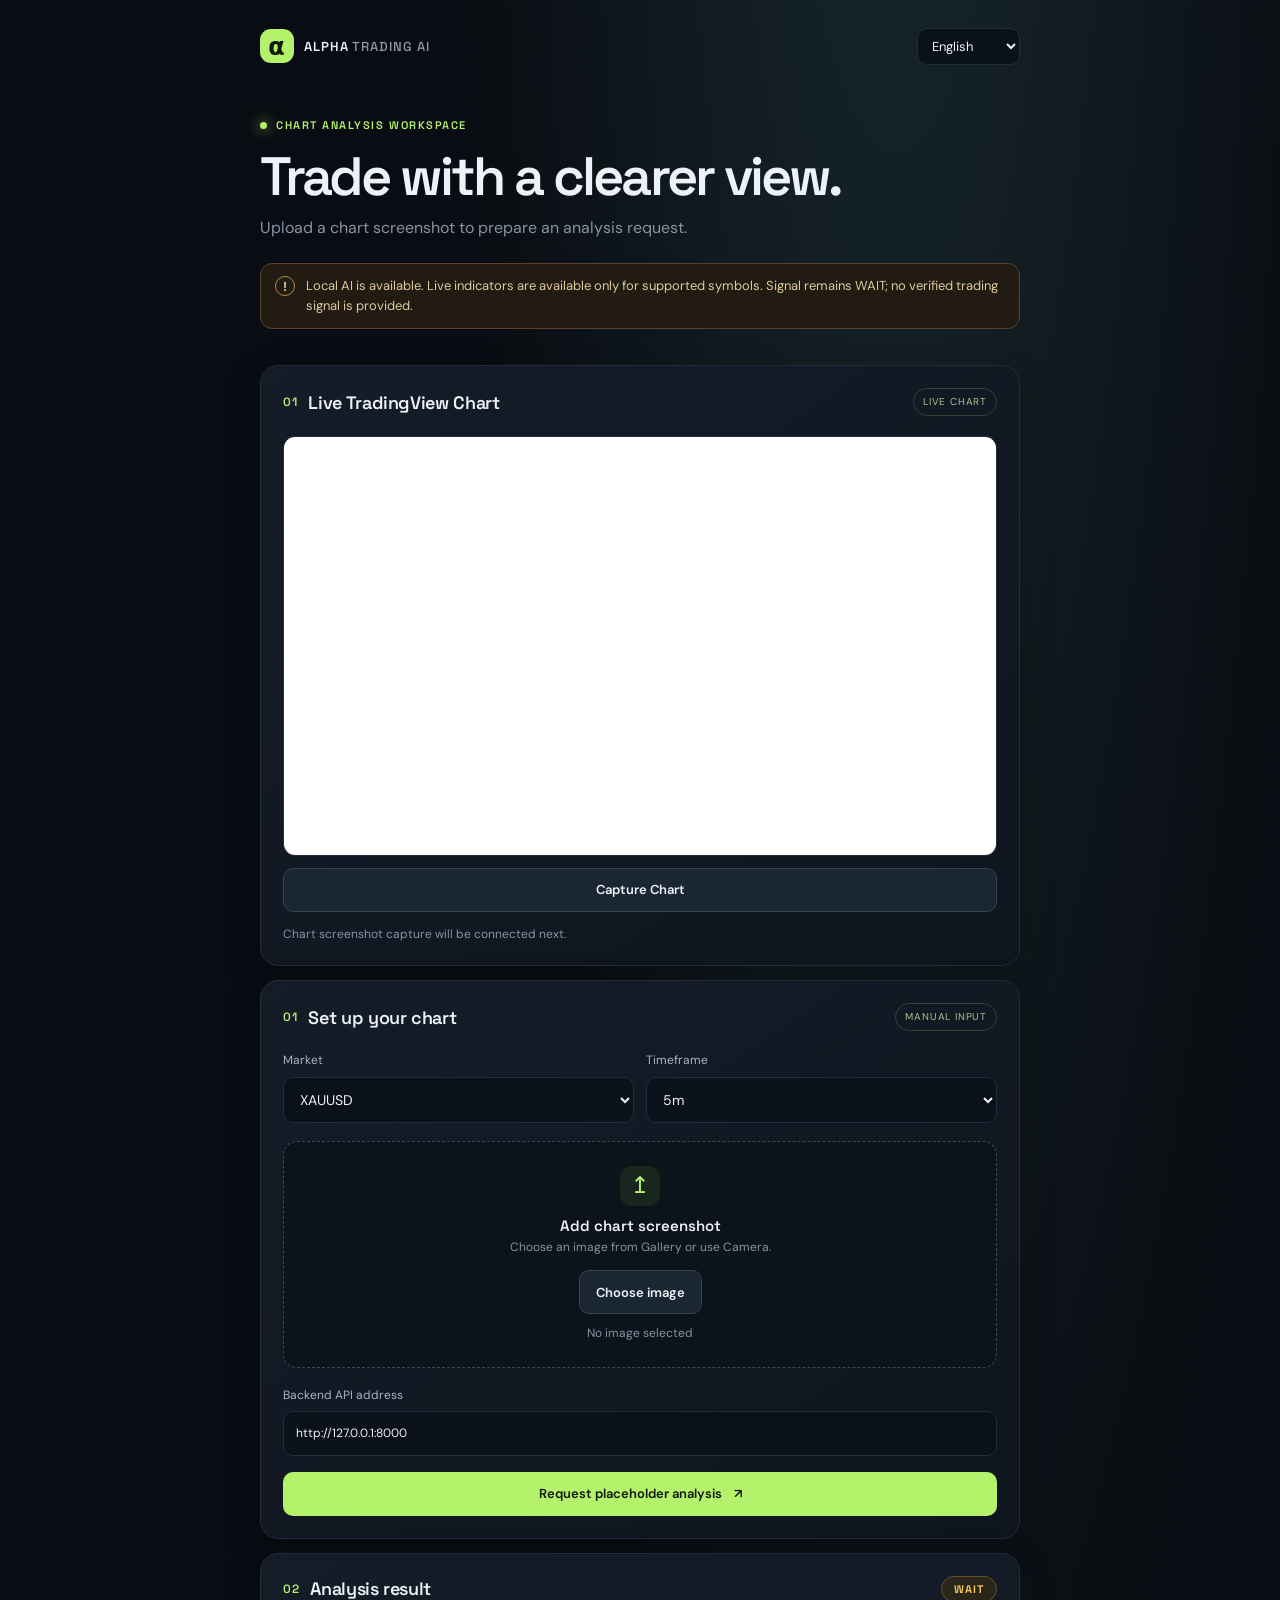
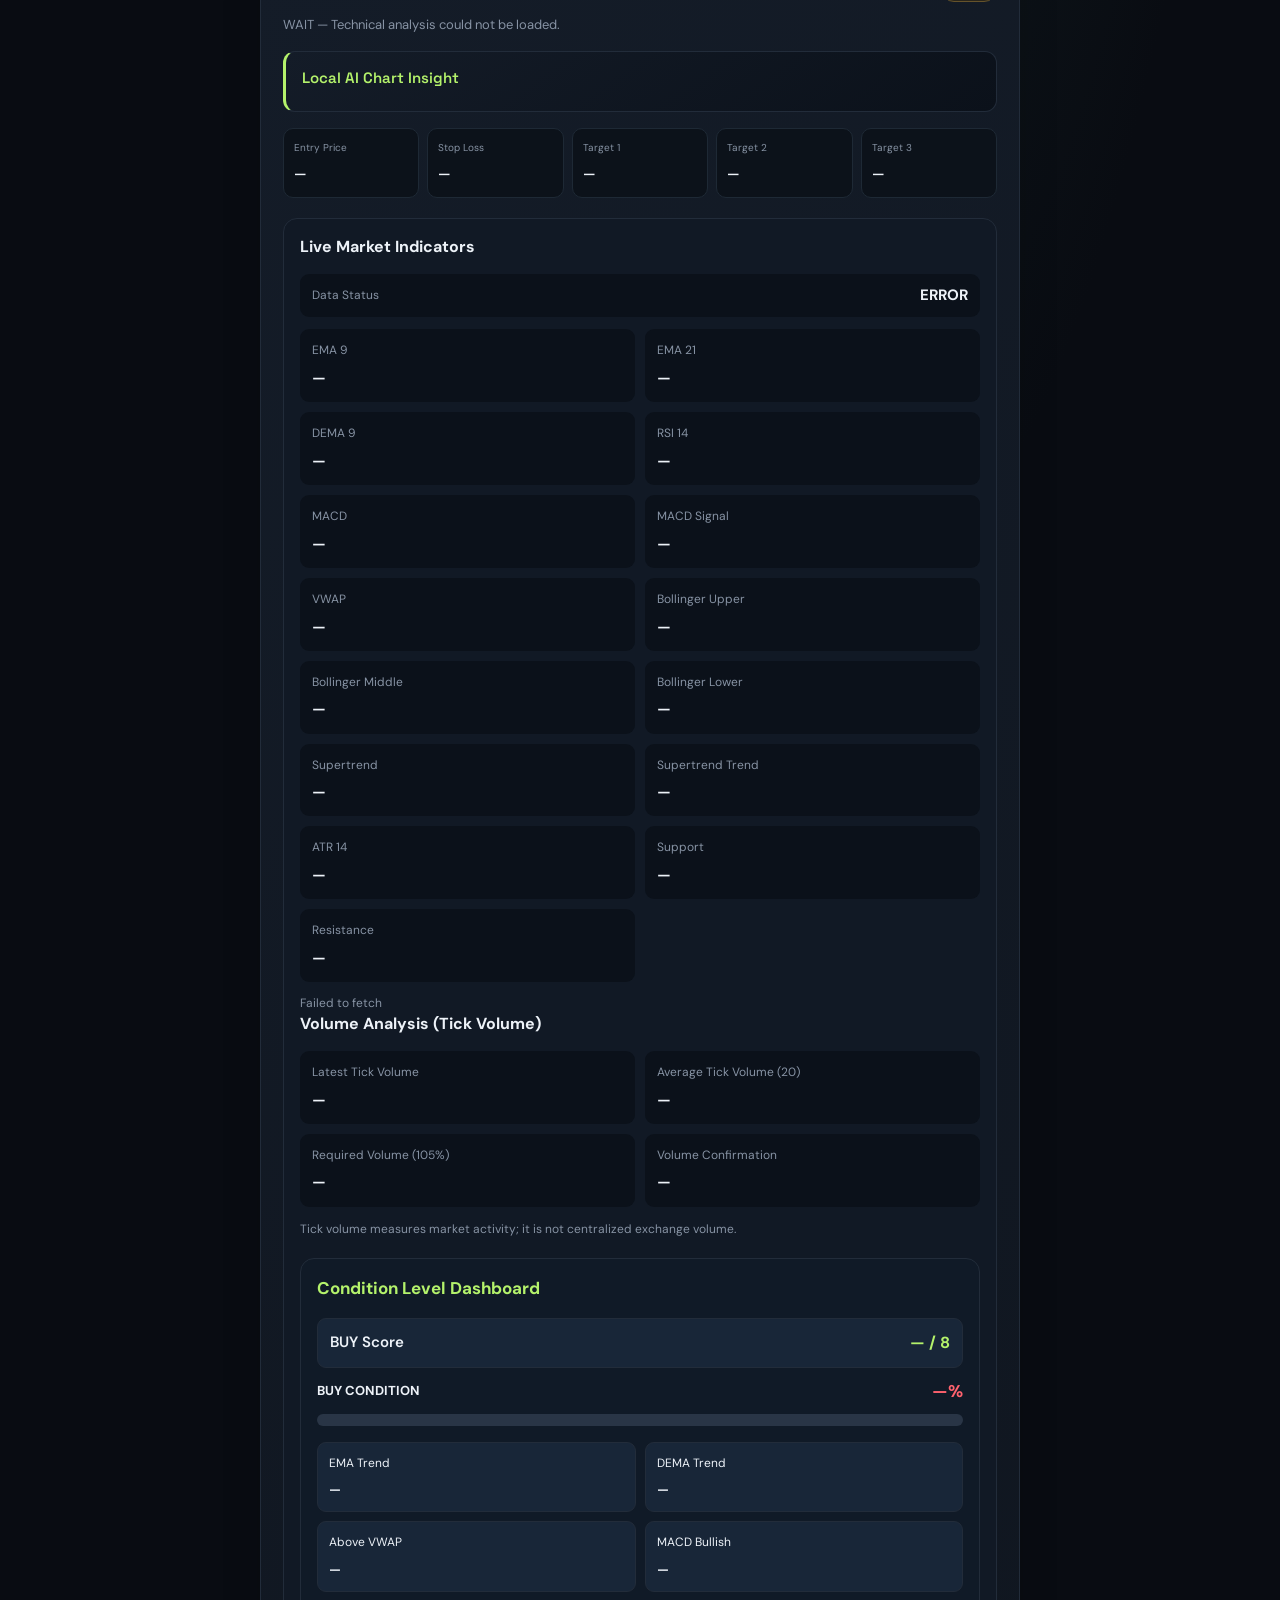
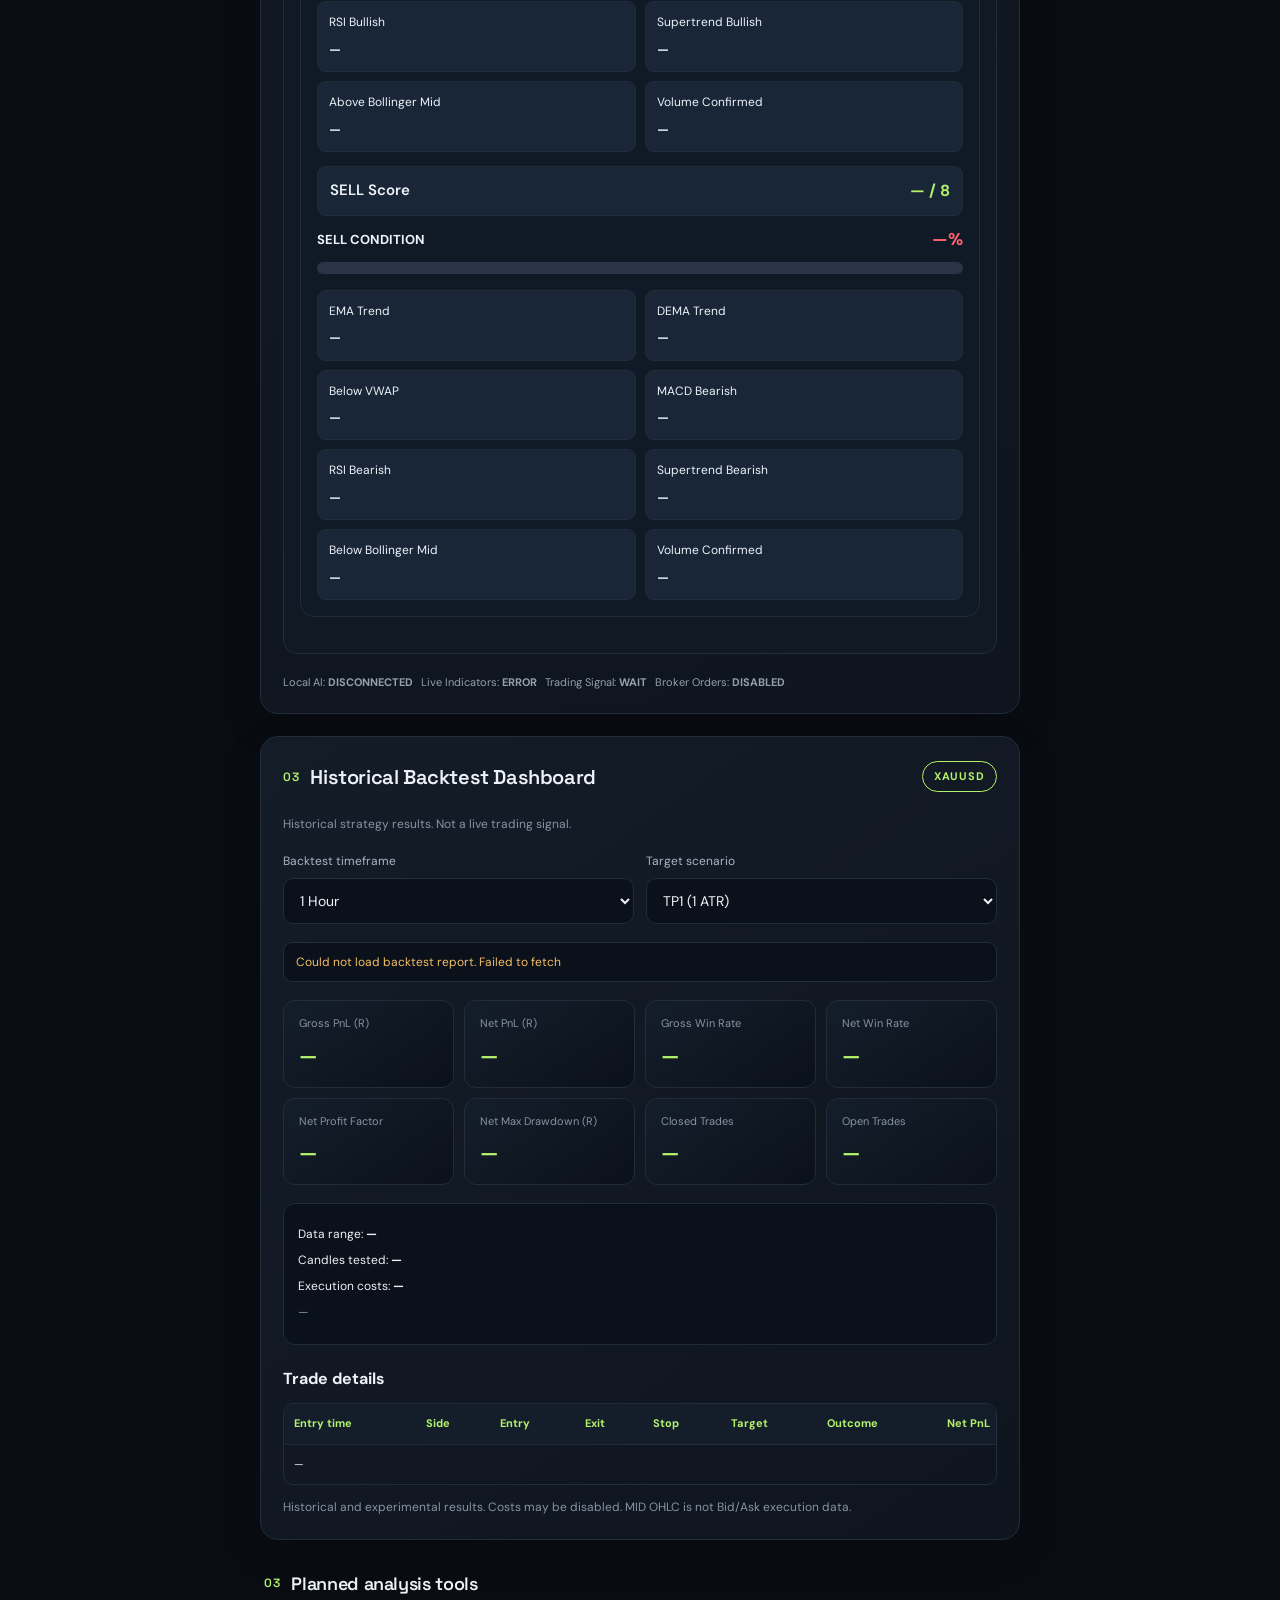
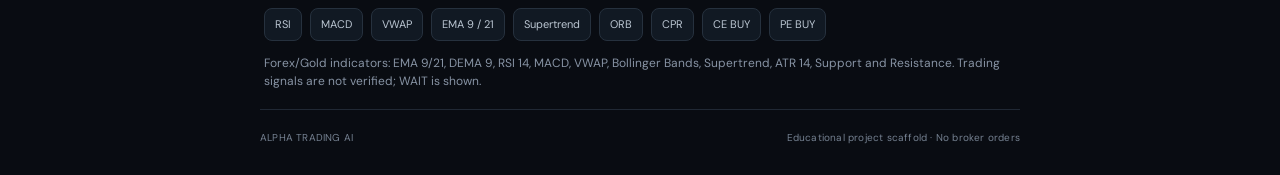
==== commit c676cf82: "Add BUY SELL condition percentage dashboard" ====
--- a/android/app/src/main/assets/index.html
+++ b/android/app/src/main/assets/index.html
@@ -159,6 +159,55 @@
           </div>
           <p class="muted">Tick volume measures market activity; it is not centralized exchange volume.</p>
         </div>
+        <div class="condition-level">
+          <h3>Condition Level Dashboard</h3>
+          <div class="condition-score">
+            <span>BUY Score</span>
+            <strong id="buy-score">— / 8</strong>
+          </div>
+          <div class="condition-percent">
+            <div class="condition-percent-label">
+              <span>BUY CONDITION</span>
+              <strong id="buy-percent">—%</strong>
+            </div>
+            <div class="condition-progress-track">
+              <div id="buy-progress" class="condition-progress-fill" style="width: 0%"></div>
+            </div>
+          </div>
+          <div class="condition-grid" id="buy-conditions">
+            <div><span>EMA Trend</span><strong id="buy-ema_trend">—</strong></div>
+            <div><span>DEMA Trend</span><strong id="buy-dema_trend">—</strong></div>
+            <div><span>Above VWAP</span><strong id="buy-above_vwap">—</strong></div>
+            <div><span>MACD Bullish</span><strong id="buy-macd_bullish">—</strong></div>
+            <div><span>RSI Bullish</span><strong id="buy-rsi_bullish">—</strong></div>
+            <div><span>Supertrend Bullish</span><strong id="buy-supertrend_bullish">—</strong></div>
+            <div><span>Above Bollinger Mid</span><strong id="buy-above_bollinger_mid">—</strong></div>
+            <div><span>Volume Confirmed</span><strong id="buy-volume_confirmed">—</strong></div>
+          </div>
+          <div class="condition-score">
+            <span>SELL Score</span>
+            <strong id="sell-score">— / 8</strong>
+          </div>
+          <div class="condition-percent">
+            <div class="condition-percent-label">
+              <span>SELL CONDITION</span>
+              <strong id="sell-percent">—%</strong>
+            </div>
+            <div class="condition-progress-track">
+              <div id="sell-progress" class="condition-progress-fill" style="width: 0%"></div>
+            </div>
+          </div>
+          <div class="condition-grid" id="sell-conditions">
+            <div><span>EMA Trend</span><strong id="sell-ema_trend">—</strong></div>
+            <div><span>DEMA Trend</span><strong id="sell-dema_trend">—</strong></div>
+            <div><span>Below VWAP</span><strong id="sell-below_vwap">—</strong></div>
+            <div><span>MACD Bearish</span><strong id="sell-macd_bearish">—</strong></div>
+            <div><span>RSI Bearish</span><strong id="sell-rsi_bearish">—</strong></div>
+            <div><span>Supertrend Bearish</span><strong id="sell-supertrend_bearish">—</strong></div>
+            <div><span>Below Bollinger Mid</span><strong id="sell-below_bollinger_mid">—</strong></div>
+            <div><span>Volume Confirmed</span><strong id="sell-volume_confirmed">—</strong></div>
+          </div>
+        </div>
       </div>
       <div class="connection-state">
         <div>Local AI: <strong id="local-ai-status">CHECKING</strong></div>
--- a/android/app/src/main/assets/styles.css
+++ b/android/app/src/main/assets/styles.css
@@ -355,3 +355,125 @@
     grid-template-columns: repeat(4, minmax(0, 1fr));
   }
 }
+
+/* BUY / SELL Condition Level Dashboard */
+.condition-level {
+  margin: 20px 0;
+  padding: 16px;
+  background: #101a27;
+  border: 1px solid var(--line);
+  border-radius: 14px;
+}
+
+.condition-level h3 {
+  margin: 0 0 16px;
+  color: var(--accent);
+  font-size: 17px;
+}
+
+.condition-score {
+  display: flex;
+  justify-content: space-between;
+  align-items: center;
+  gap: 10px;
+  margin: 14px 0 10px;
+  padding: 12px;
+  background: #182638;
+  border: 1px solid var(--line);
+  border-radius: 9px;
+}
+
+.condition-score span {
+  color: var(--text);
+  font-weight: 600;
+}
+
+.condition-score strong {
+  color: var(--accent);
+  font-size: 16px;
+}
+
+.condition-grid {
+  display: grid;
+  grid-template-columns: repeat(2, minmax(0, 1fr));
+  gap: 9px;
+}
+
+.condition-grid > div {
+  display: flex;
+  flex-direction: column;
+  justify-content: space-between;
+  gap: 8px;
+  min-width: 0;
+  padding: 11px;
+  background: #182638;
+  border: 1px solid var(--line);
+  border-radius: 9px;
+}
+
+.condition-grid span {
+  color: var(--text);
+  font-size: 12px;
+}
+
+.condition-grid strong {
+  font-size: 13px;
+}
+
+.condition-grid strong[data-status="PASS"] {
+  color: #20d890;
+}
+
+.condition-grid strong[data-status="FAIL"] {
+  color: #ff626e;
+}
+
+@media (max-width: 360px) {
+  .condition-grid {
+    grid-template-columns: 1fr;
+  }
+}
+
+/* Condition percentage and progress bar */
+.condition-percent {
+  margin: 10px 0 16px;
+}
+
+.condition-percent-label {
+  display: flex;
+  justify-content: space-between;
+  align-items: center;
+  margin-bottom: 9px;
+  color: var(--text);
+  font-size: 13px;
+  font-weight: 700;
+}
+
+.condition-percent-label strong {
+  color: #ff626e;
+  font-size: 17px;
+}
+
+.condition-progress-track {
+  width: 100%;
+  height: 12px;
+  overflow: hidden;
+  background: #293546;
+  border-radius: 20px;
+}
+
+.condition-progress-fill {
+  height: 100%;
+  width: 0%;
+  background: #ff626e;
+  border-radius: 20px;
+  transition: width 0.5s ease, background 0.3s ease;
+}
+
+.condition-progress-fill[data-status="PASS"] {
+  background: #20d890;
+}
+
+.condition-progress-fill[data-status="UNKNOWN"] {
+  background: #718096;
+}
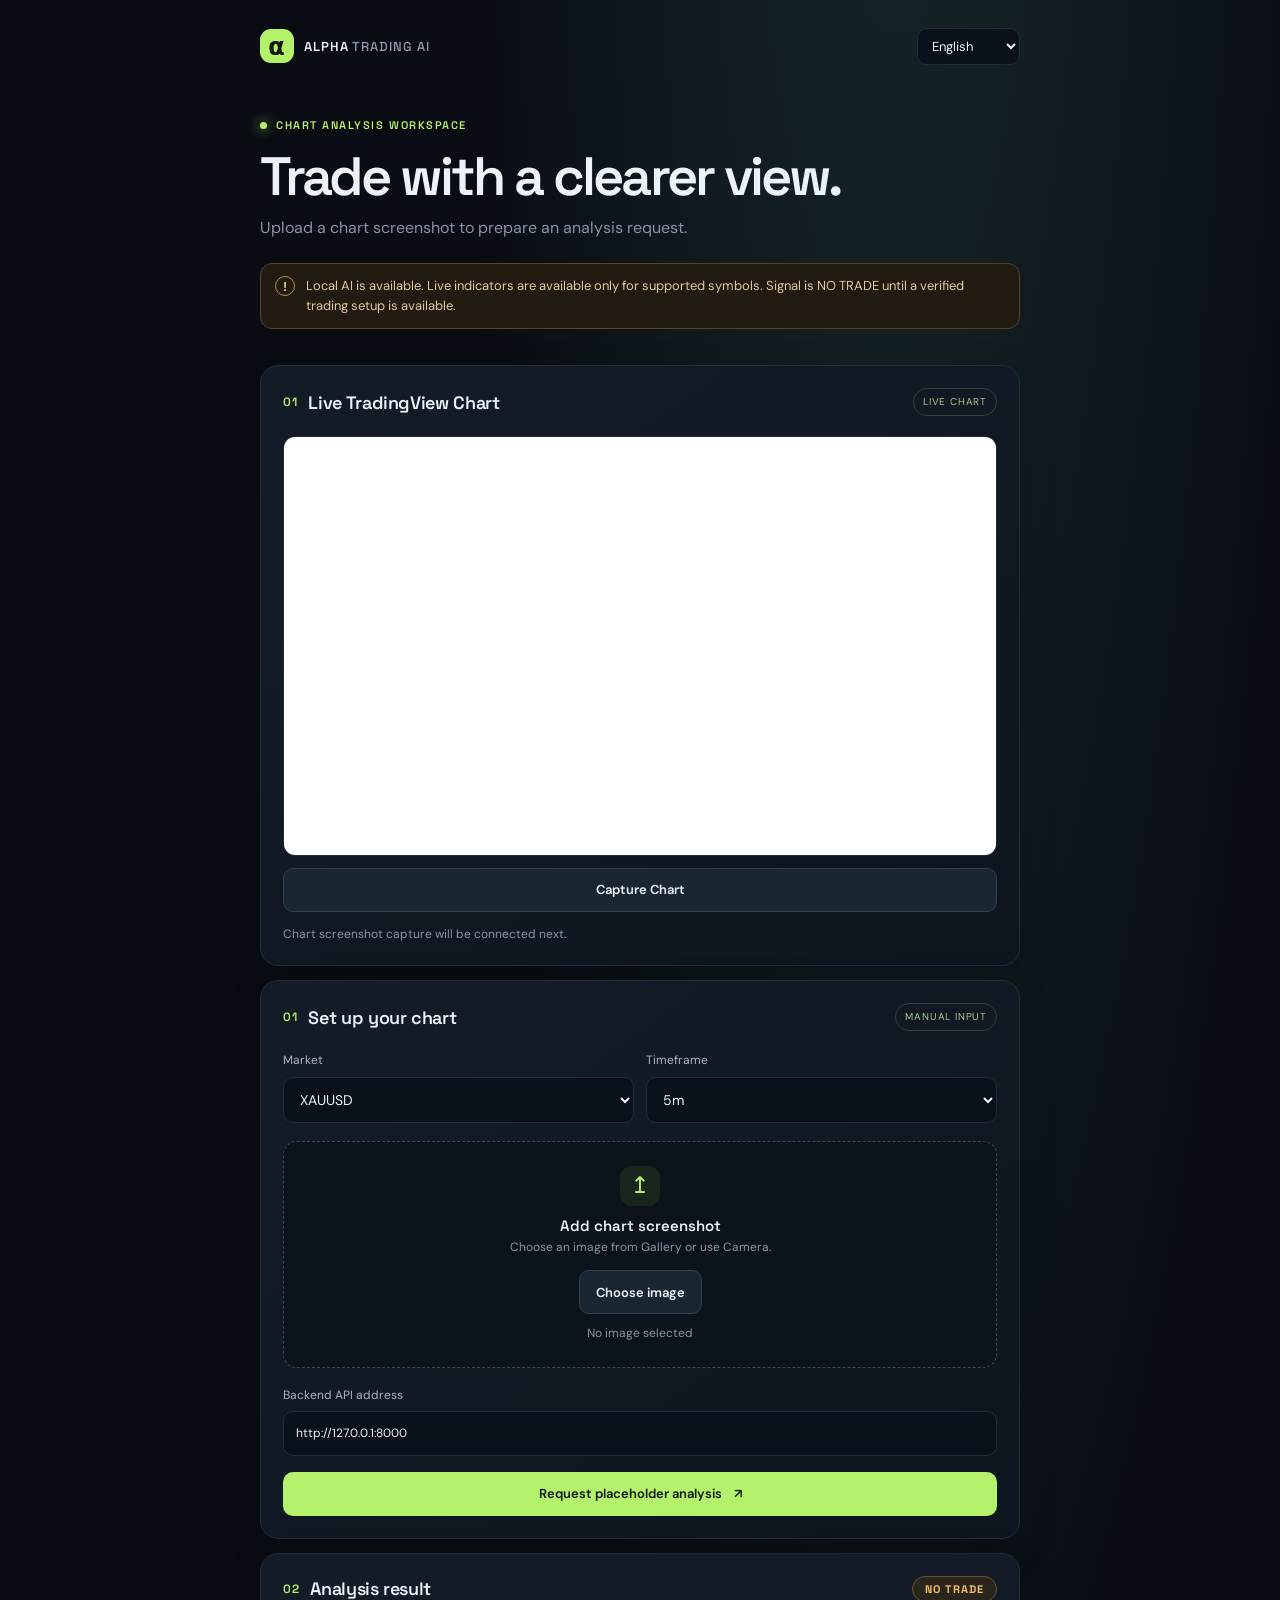
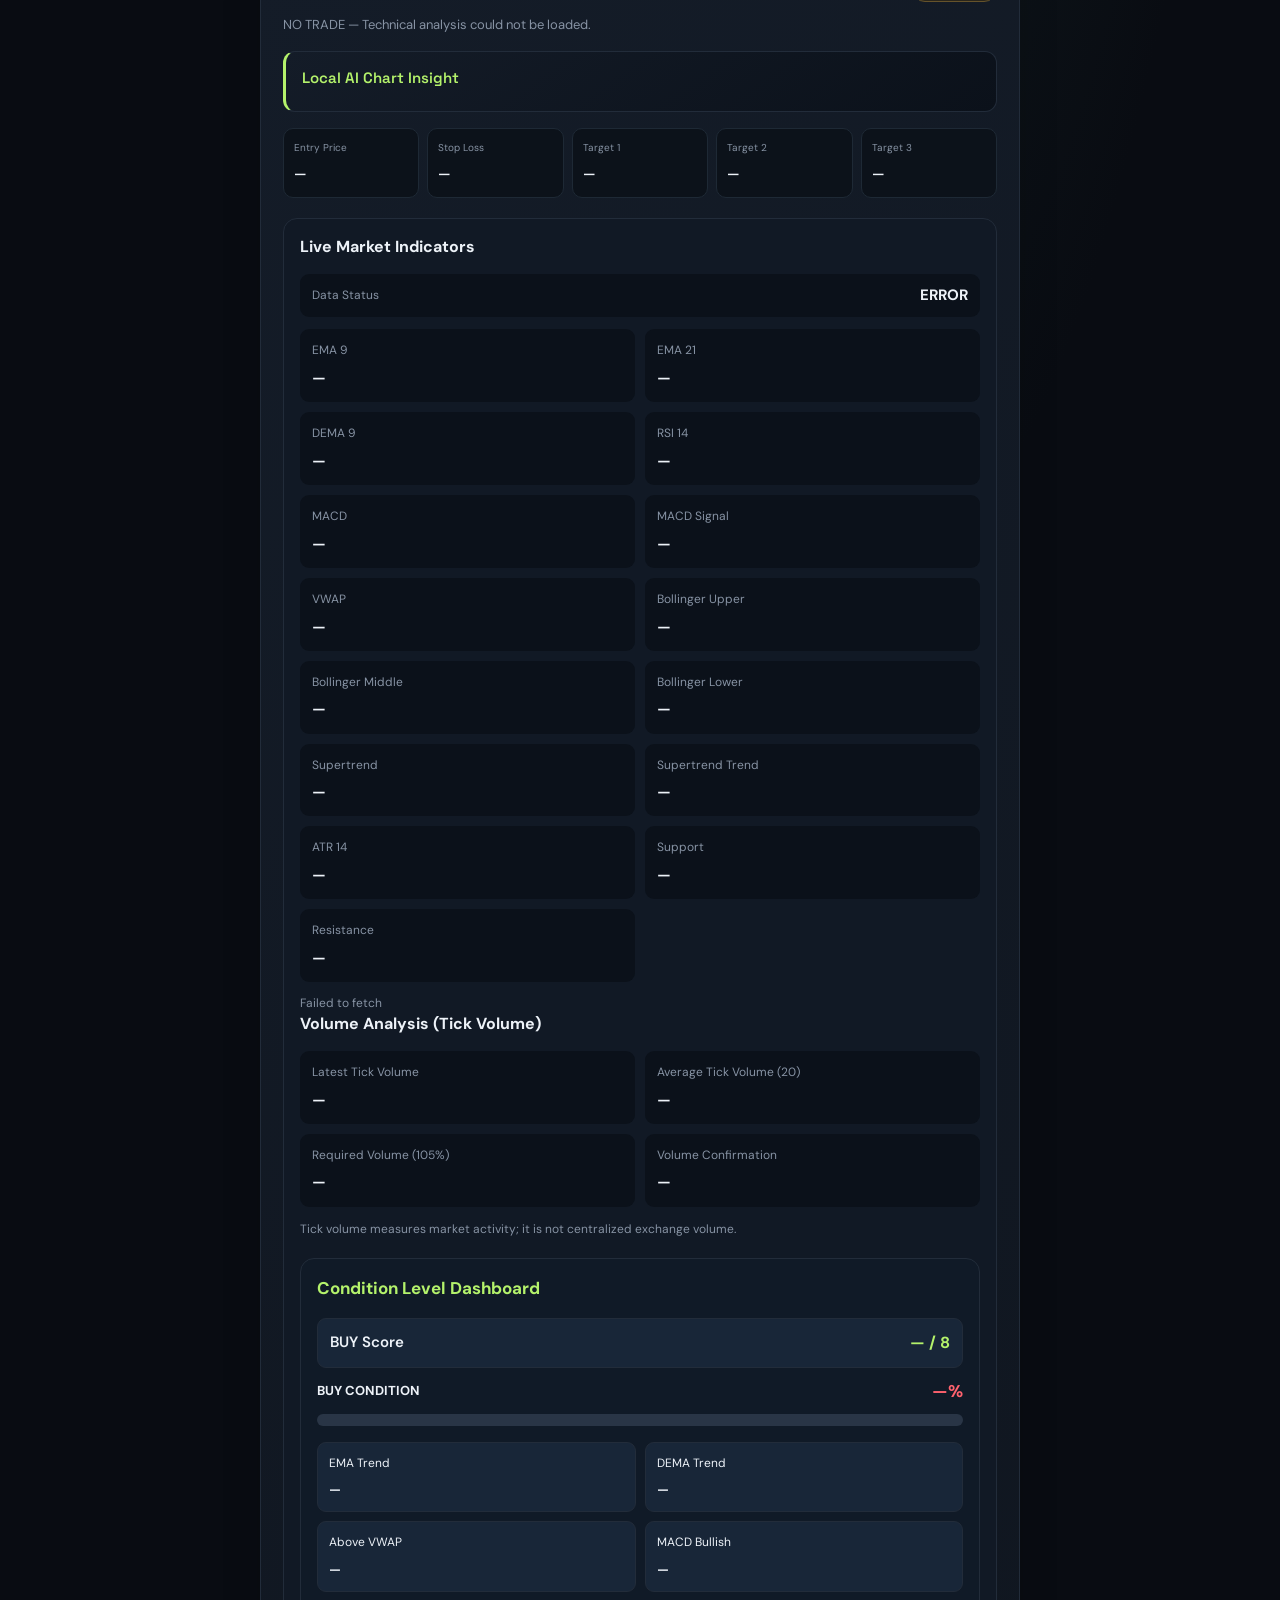
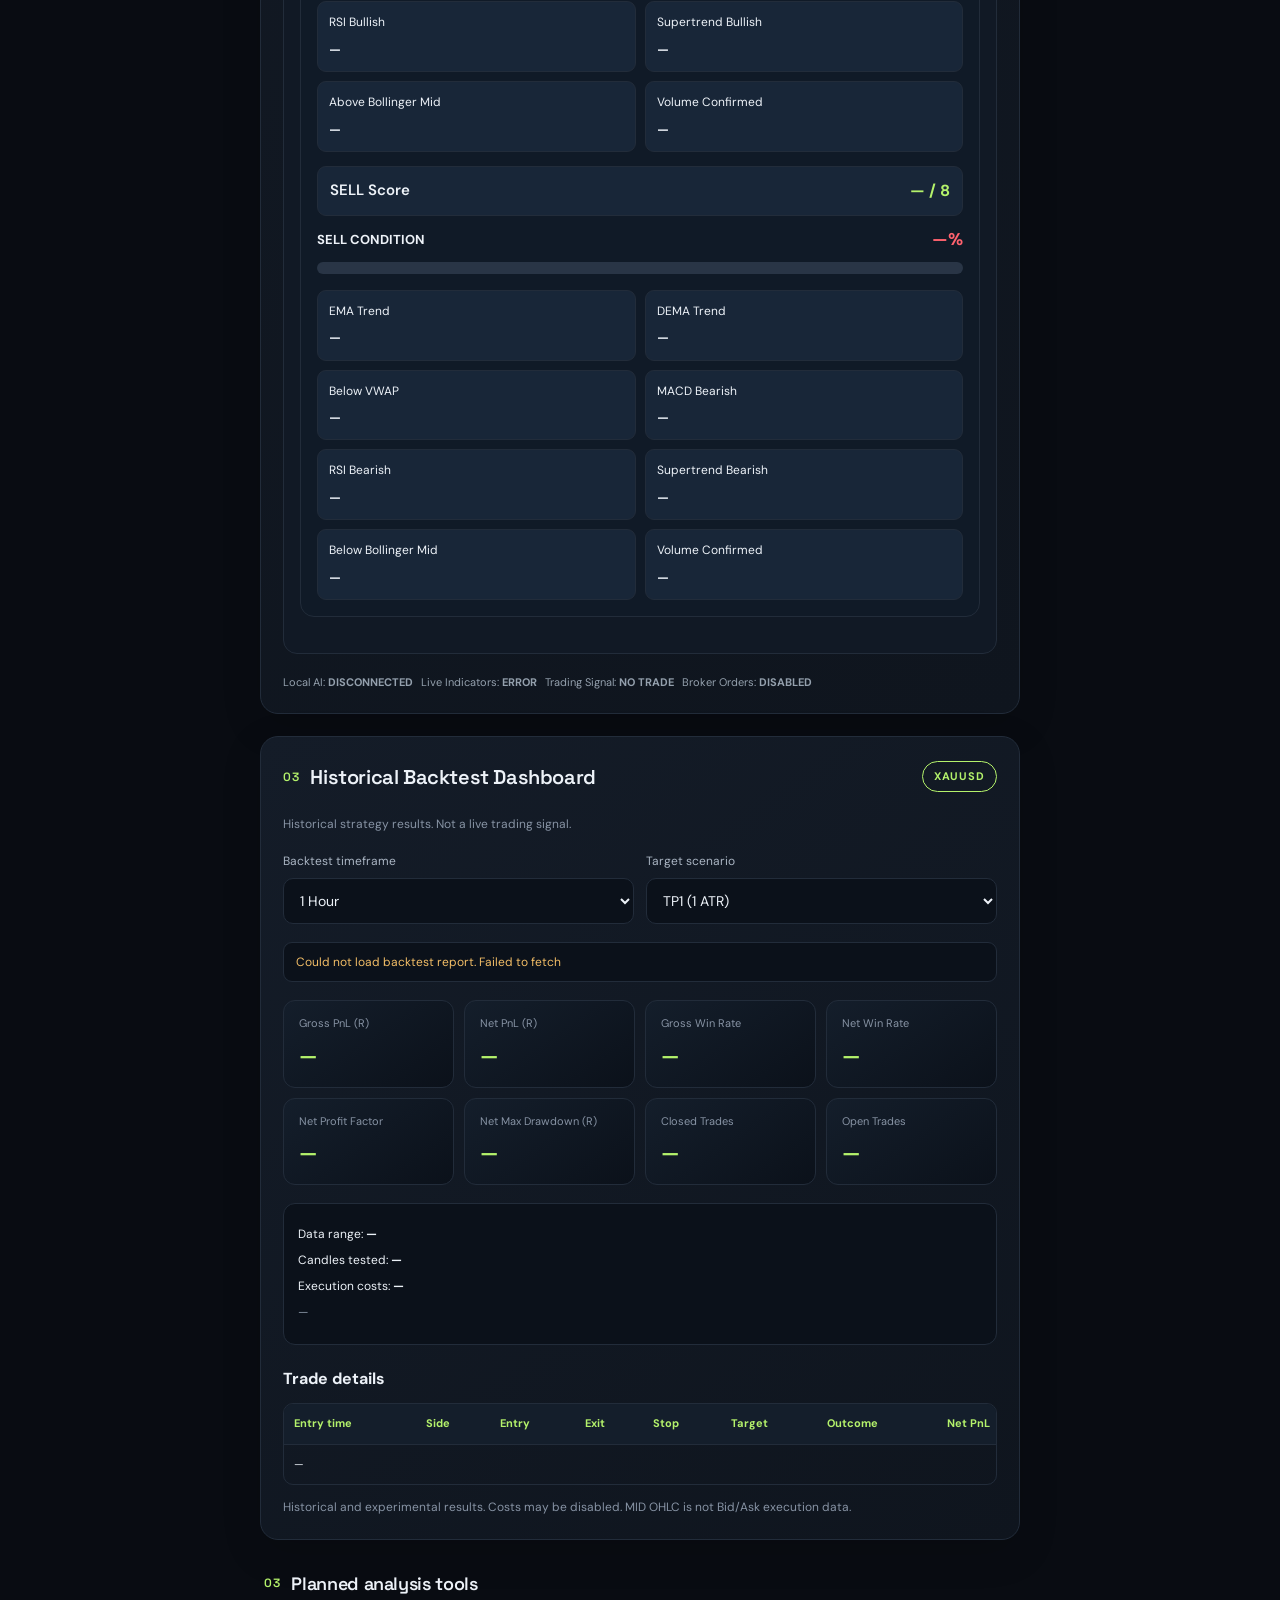
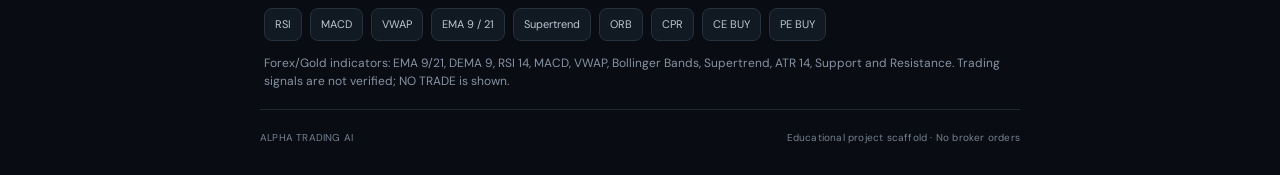
==== commit 80844af1: "Add validated trading signals and Gradle wrapper" ====
--- a/android/app/src/main/assets/index.html
+++ b/android/app/src/main/assets/index.html
@@ -33,7 +33,7 @@
       <p data-i18n="subtitle">Upload a chart screenshot to prepare an analysis request.</p>
       <div class="notice" role="note">
         <span class="notice-icon">!</span>
-        <p data-i18n="disclaimer">Analysis and live market data are not connected. This starter returns WAIT and is not a trading signal.</p>
+        <p data-i18n="disclaimer">Analysis and live market data are not connected. This starter displays NO TRADE until a trading setup is verified.</p>
       </div>
     </section>
 
@@ -111,9 +111,9 @@
           <span class="step">02</span>
           <h2 id="result-title" data-i18n="result">Analysis result</h2>
         </div>
-        <span id="signal" class="signal">WAIT</span>
-      </div>
-      <p id="result-note" class="result-note" data-i18n="waitNote">No verified chart analysis is available. WAIT is the safe placeholder state.</p>
+        <span id="signal" class="signal">NO TRADE</span>
+      </div>
+      <p id="result-note" class="result-note" data-i18n="waitNote">No verified trading setup is available. NO TRADE is the safe state.</p>
       <div class="vision-insight" aria-live="polite">
         <h3>Local AI Chart Insight</h3>
         <p id="vision-insight" hidden></p>
@@ -212,7 +212,7 @@
       <div class="connection-state">
         <div>Local AI: <strong id="local-ai-status">CHECKING</strong></div>
         <div>Live Indicators: <strong id="live-ai-status">NOT CHECKED</strong></div>
-        <div>Trading Signal: <strong id="signal-status">WAIT</strong></div>
+        <div>Trading Signal: <strong id="signal-status">NO TRADE</strong></div>
         <div>Broker Orders: <strong id="broker-status">DISABLED</strong></div>
       </div>
     </section>
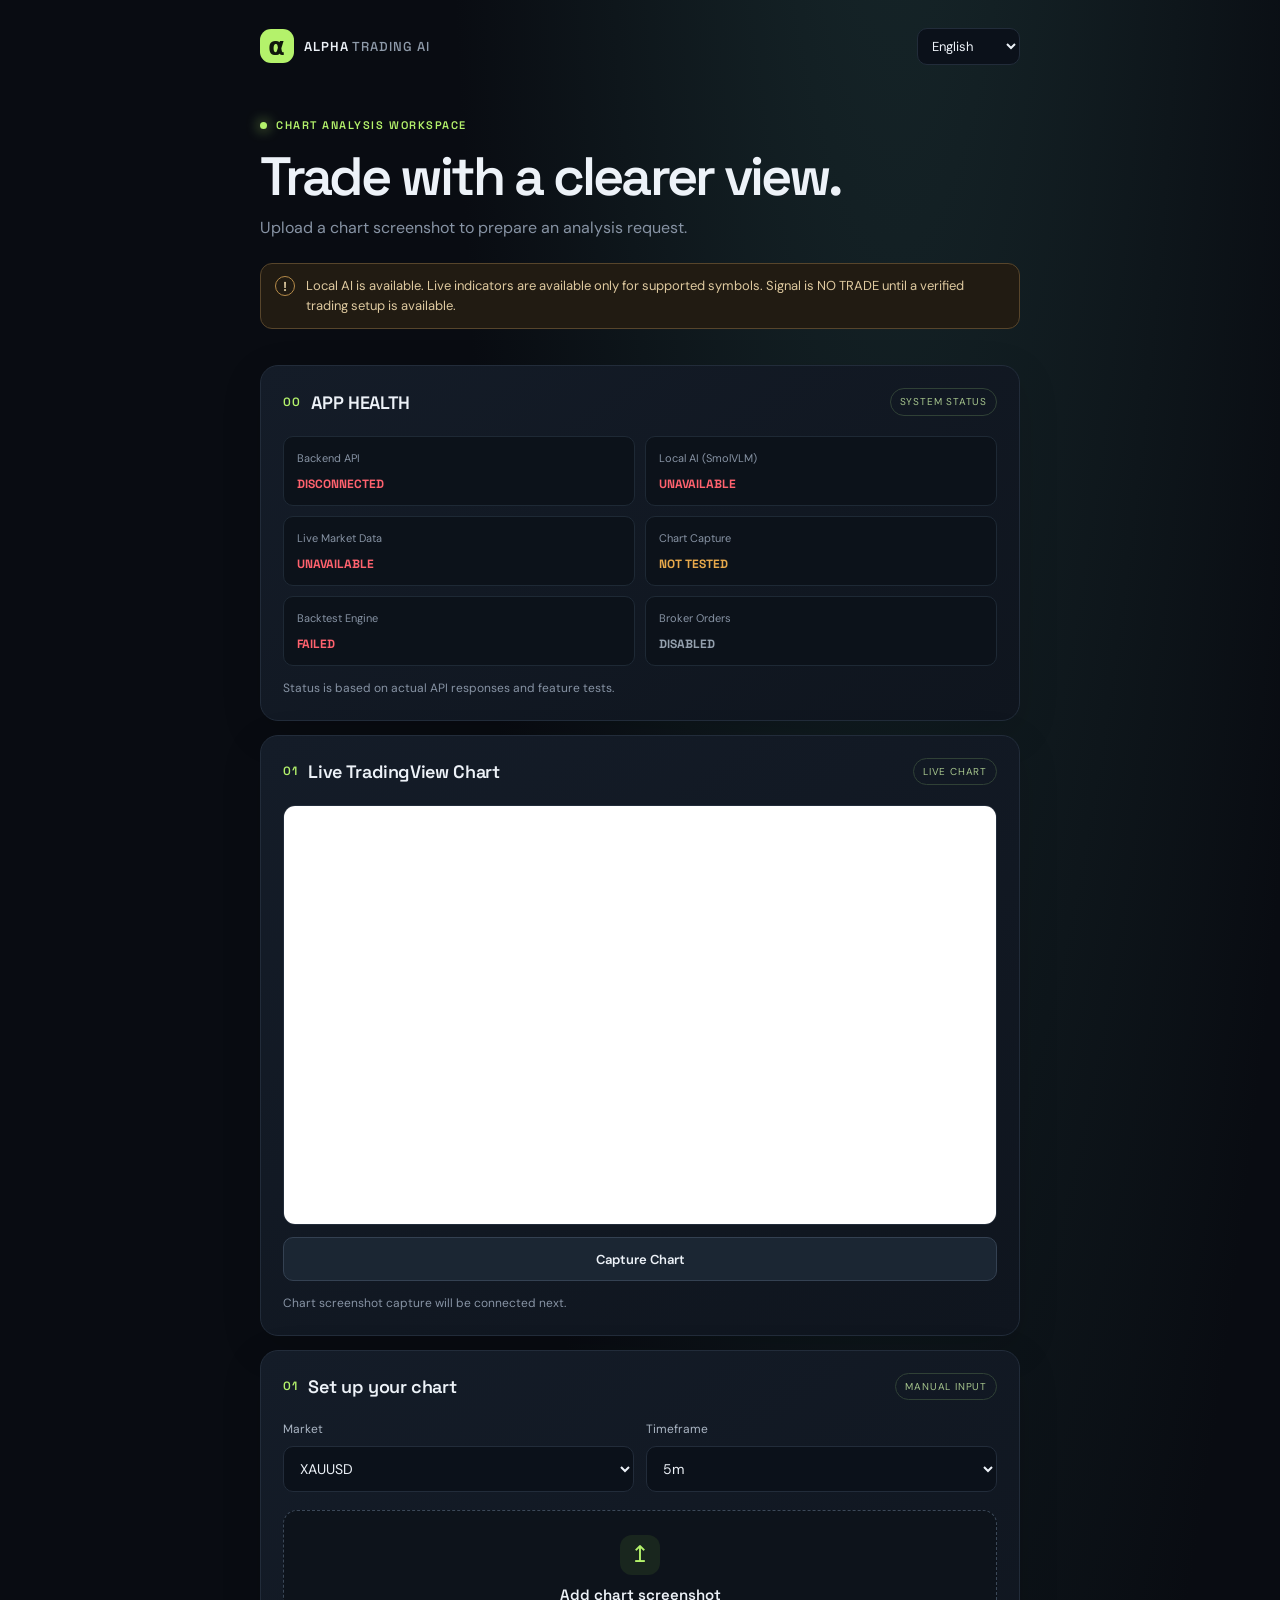
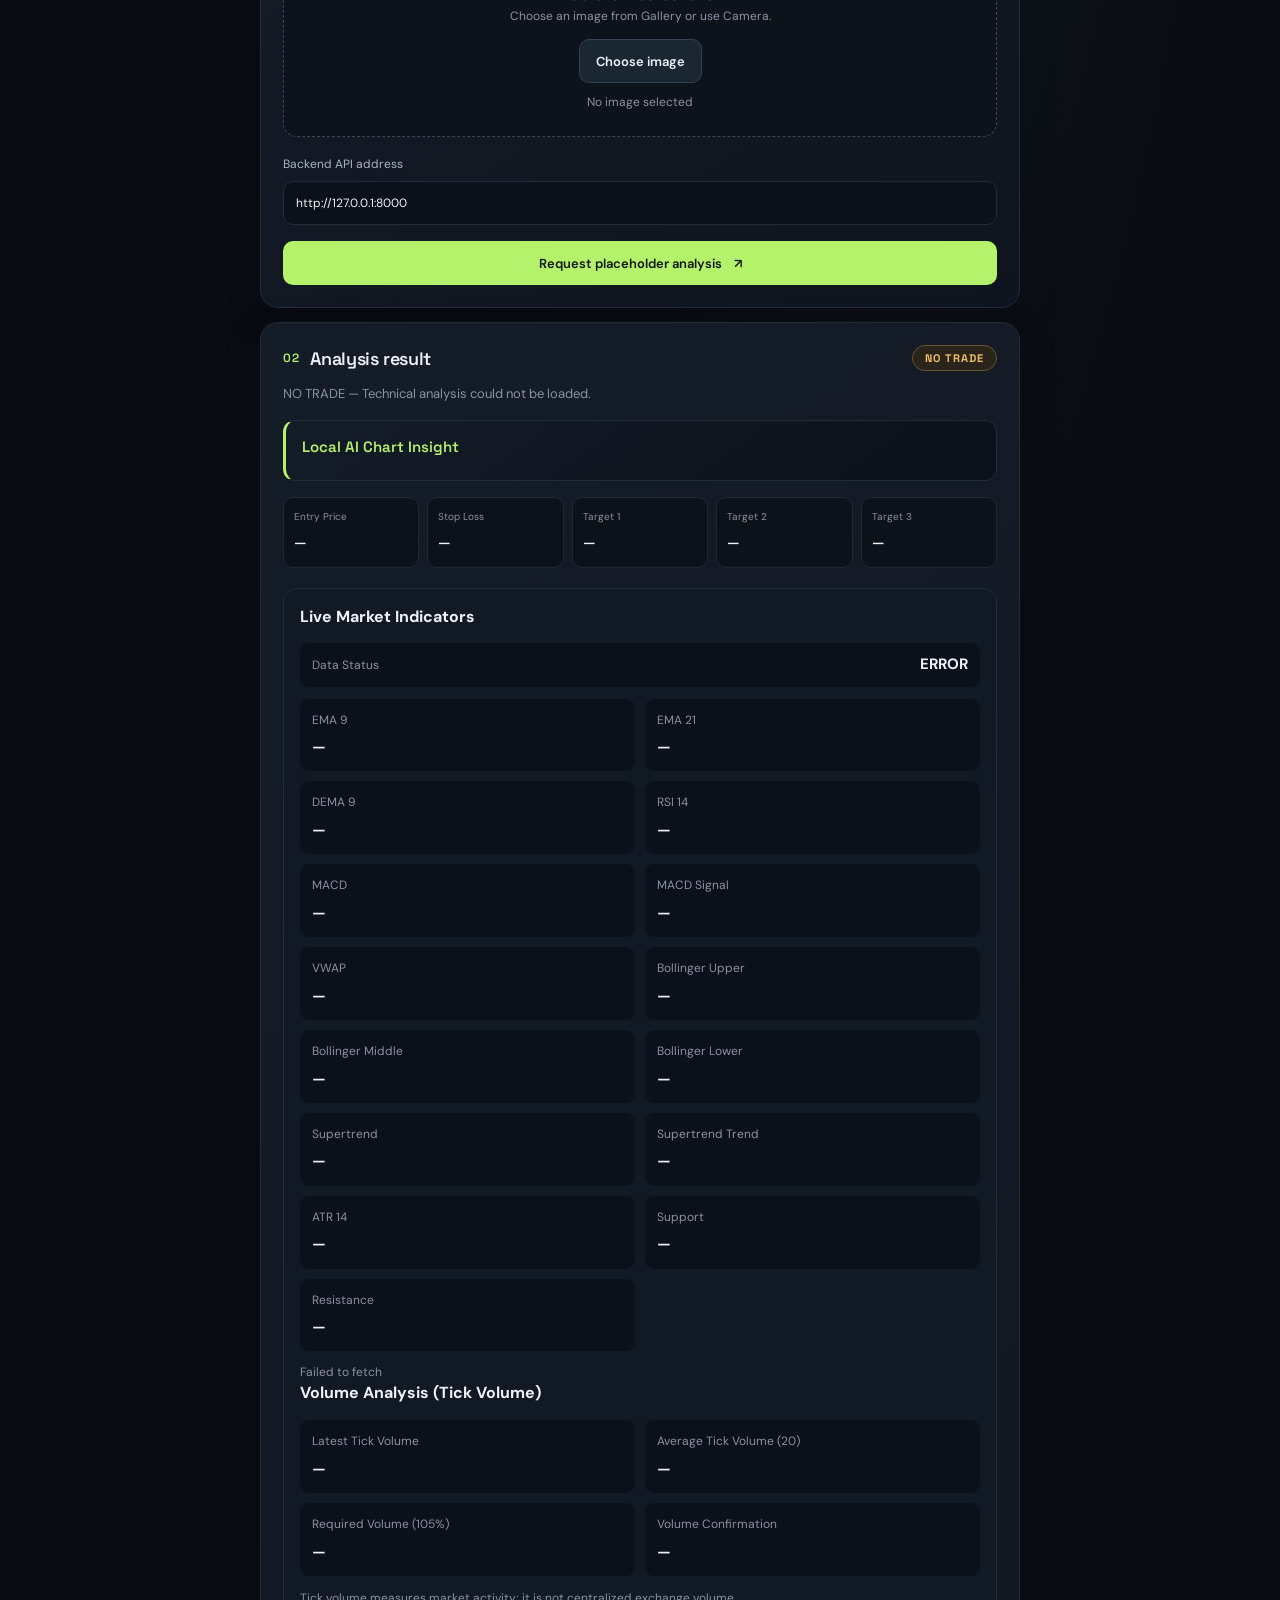
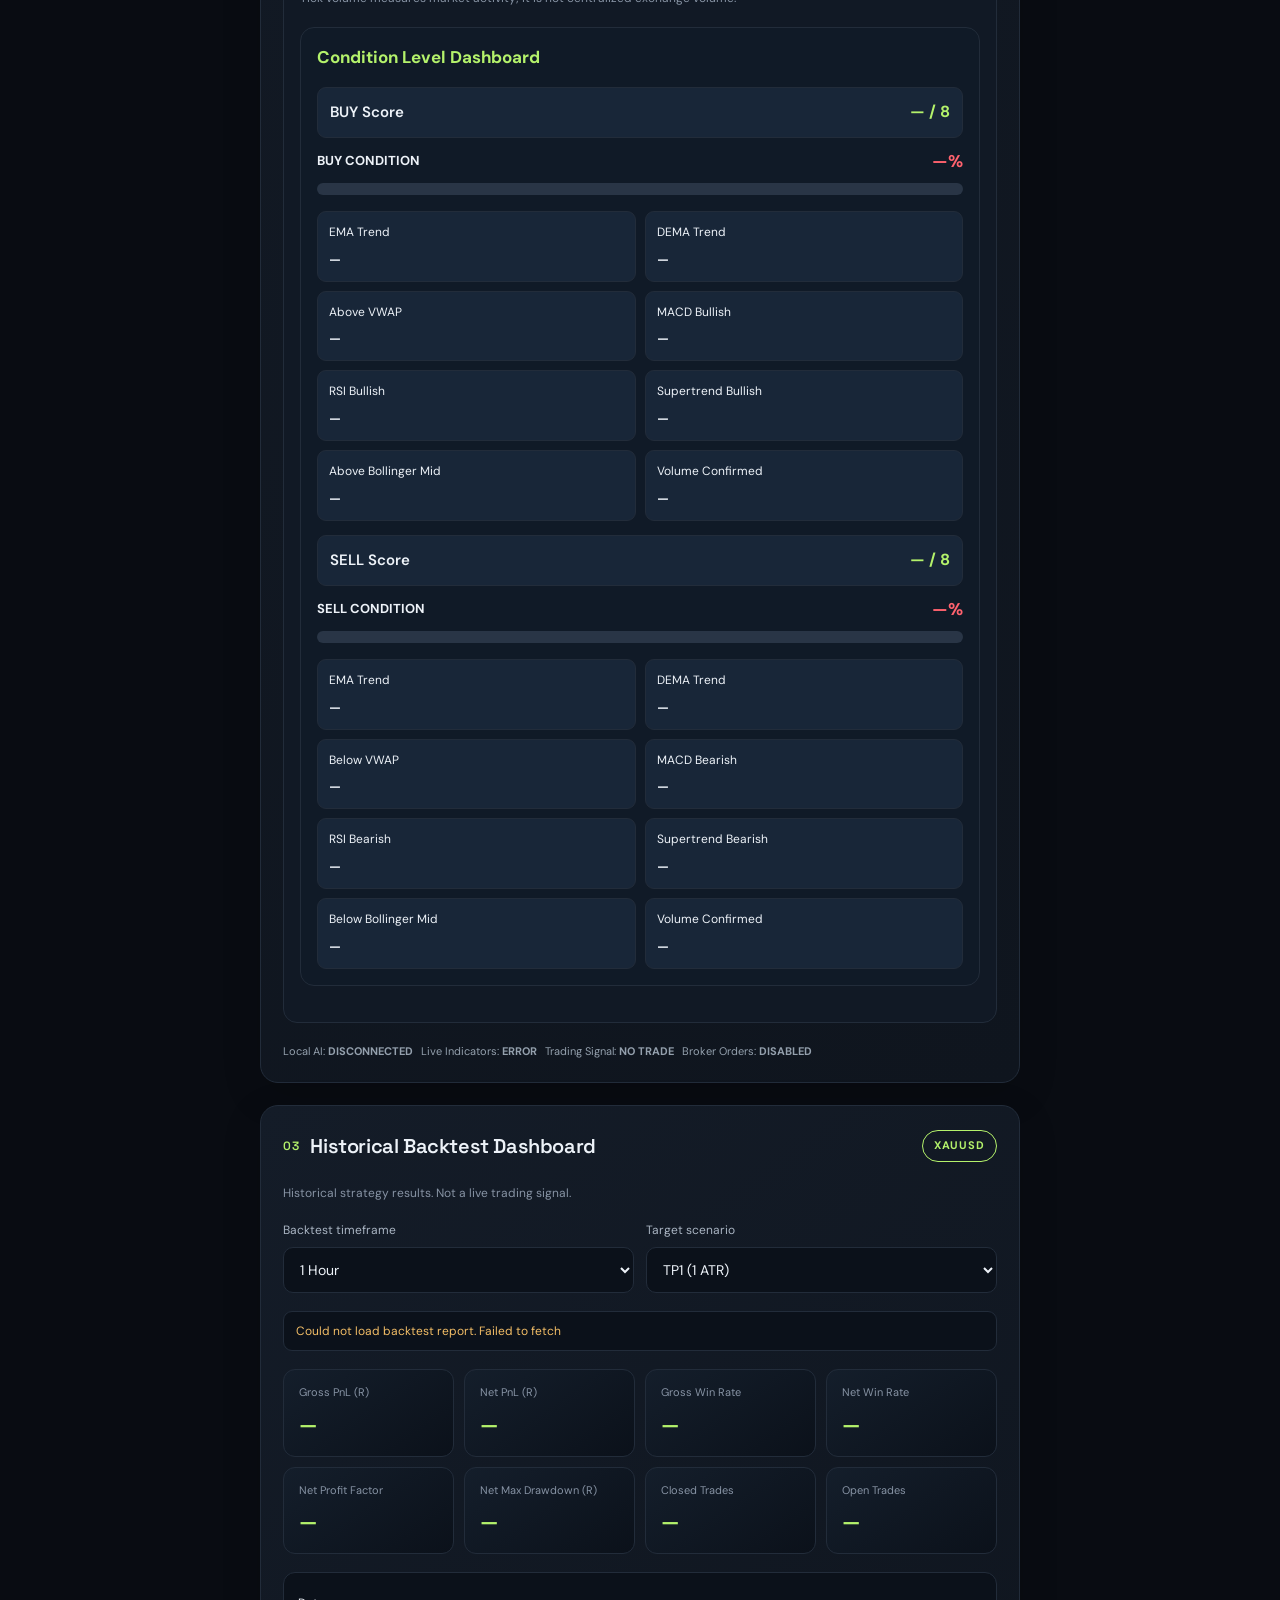
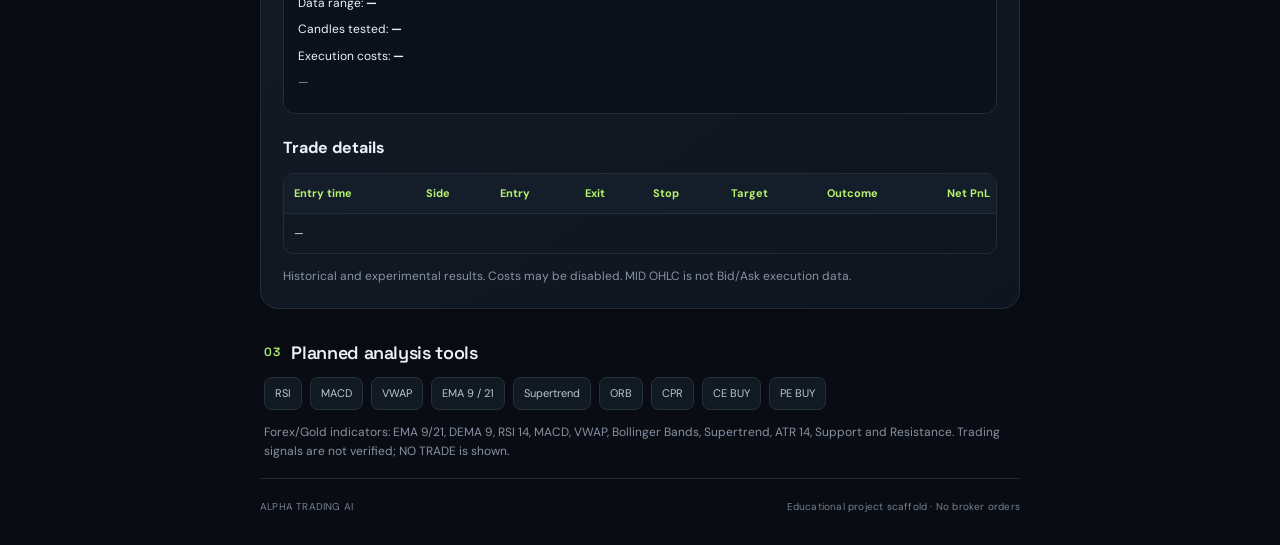
==== commit 8ca28b04: "Add APP HEALTH dashboard" ====
--- a/android/app/src/main/assets/index.html
+++ b/android/app/src/main/assets/index.html
@@ -37,6 +37,43 @@
       </div>
     </section>
 
+    <section class="panel app-health-panel" aria-labelledby="app-health-title">
+      <div class="section-heading">
+        <div>
+          <span class="step">00</span>
+          <h2 id="app-health-title" data-i18n="appHealthTitle">APP HEALTH</h2>
+        </div>
+        <span class="tag">SYSTEM STATUS</span>
+      </div>
+      <div class="app-health-grid">
+        <div class="health-card">
+          <span data-i18n="healthBackend">Backend API</span>
+          <strong id="app-health-backend" data-status="UNKNOWN">CHECKING</strong>
+        </div>
+        <div class="health-card">
+          <span data-i18n="healthAI">Local AI (SmolVLM)</span>
+          <strong id="app-health-ai" data-status="UNKNOWN">CHECKING</strong>
+        </div>
+        <div class="health-card">
+          <span data-i18n="healthMarket">Live Market Data</span>
+          <strong id="app-health-market" data-status="UNKNOWN">CHECKING</strong>
+        </div>
+        <div class="health-card">
+          <span data-i18n="healthCapture">Chart Capture</span>
+          <strong id="app-health-capture" data-status="UNKNOWN">NOT TESTED</strong>
+        </div>
+        <div class="health-card">
+          <span data-i18n="healthBacktest">Backtest Engine</span>
+          <strong id="app-health-backtest" data-status="UNKNOWN">CHECKING</strong>
+        </div>
+        <div class="health-card">
+          <span data-i18n="healthBroker">Broker Orders</span>
+          <strong id="app-health-broker" data-status="DISABLED">DISABLED</strong>
+        </div>
+      </div>
+      <p class="muted" data-i18n="healthNote">Status is based on actual API responses and feature tests.</p>
+    </section>
+
     <section class="panel" aria-labelledby="live-chart-title">
       <div class="section-heading">
         <div>
--- a/android/app/src/main/assets/styles.css
+++ b/android/app/src/main/assets/styles.css
@@ -477,3 +477,37 @@
 .condition-progress-fill[data-status="UNKNOWN"] {
   background: #718096;
 }
+
+
+/* APP HEALTH dashboard */
+.app-health-grid {
+  display: grid;
+  grid-template-columns: repeat(2, minmax(0, 1fr));
+  gap: 10px;
+  margin-top: 14px;
+}
+.health-card {
+  display: flex;
+  flex-direction: column;
+  gap: 9px;
+  min-width: 0;
+  padding: 13px;
+  background: #0c121a;
+  border: 1px solid #1e2935;
+  border-radius: 10px;
+}
+.health-card span {
+  color: var(--muted);
+  font-size: 11px;
+}
+.health-card strong {
+  font: 700 12px var(--display);
+  overflow-wrap: anywhere;
+}
+.health-card strong[data-status="PASS"] { color: #20d890; }
+.health-card strong[data-status="FAIL"] { color: #ff626e; }
+.health-card strong[data-status="UNKNOWN"] { color: #e8a94b; }
+.health-card strong[data-status="DISABLED"] { color: #94a0ad; }
+@media (max-width: 360px) {
+  .app-health-grid { grid-template-columns: 1fr; }
+}
